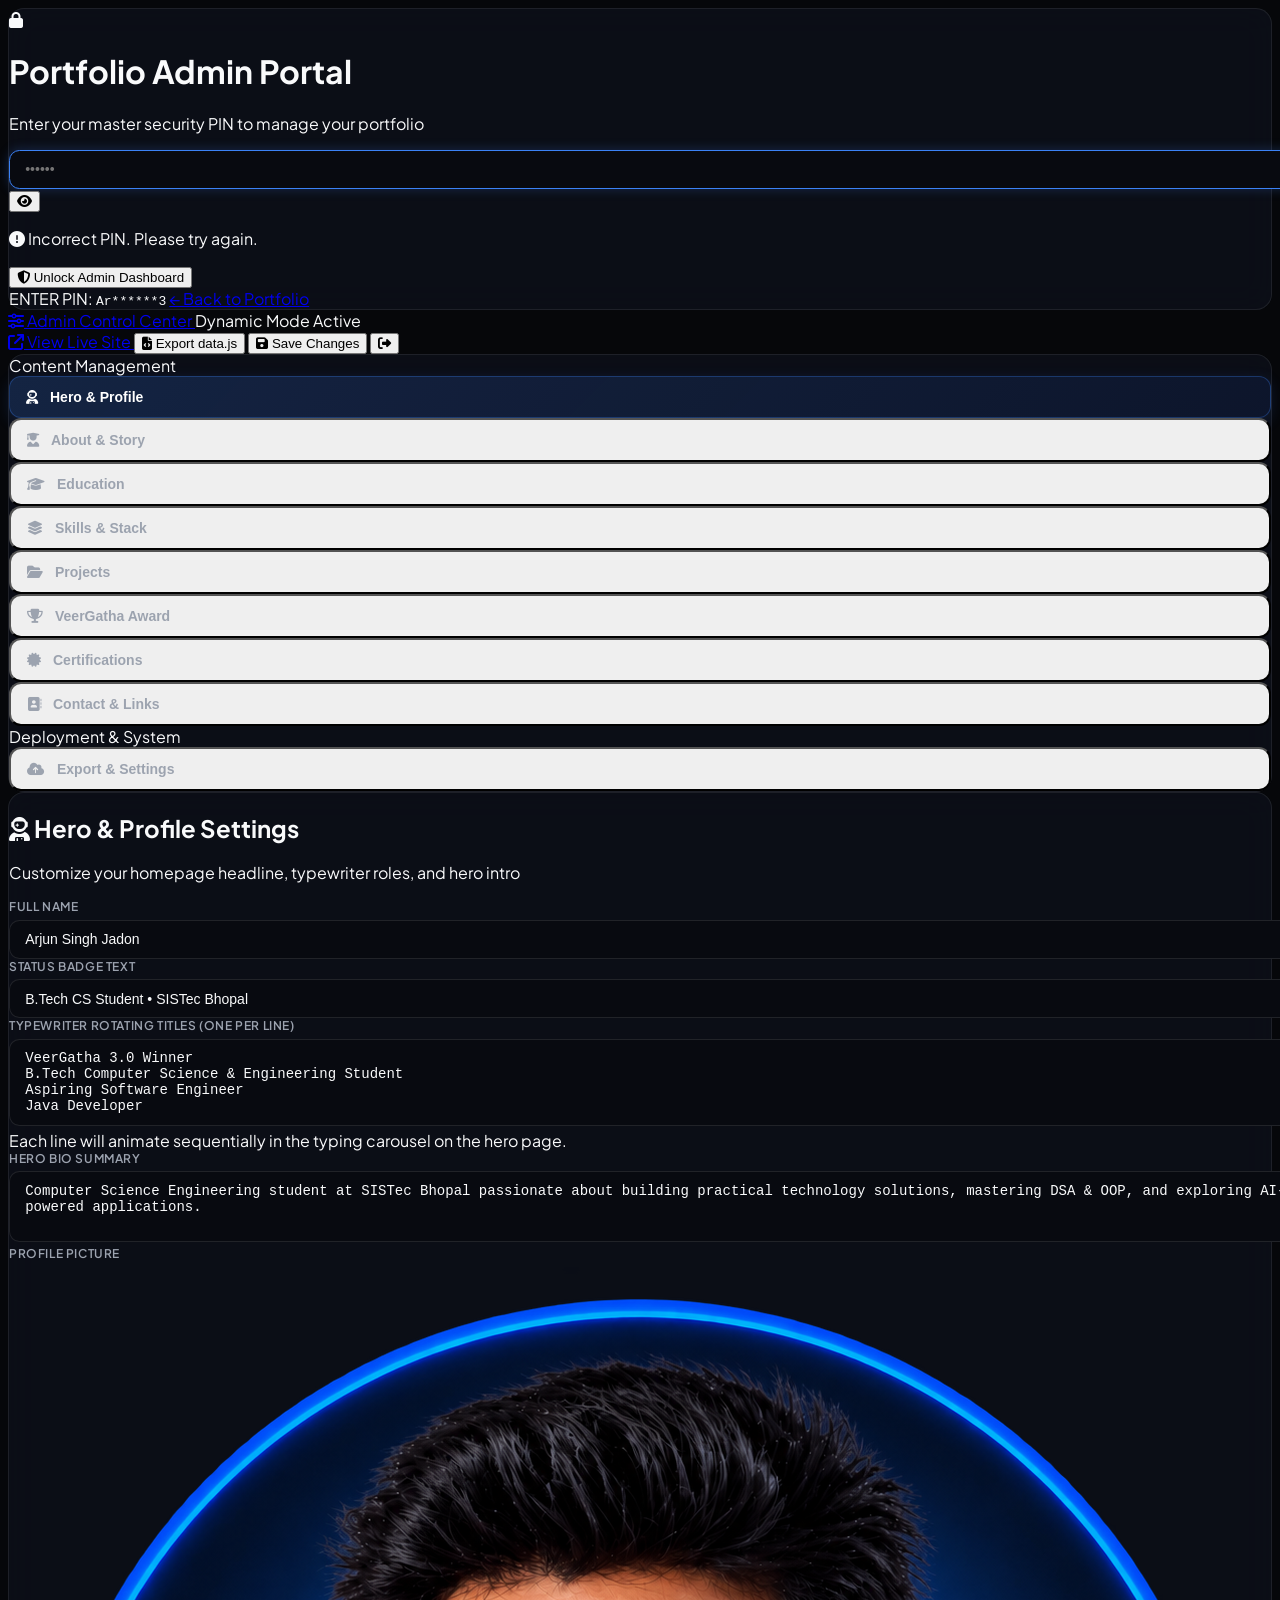
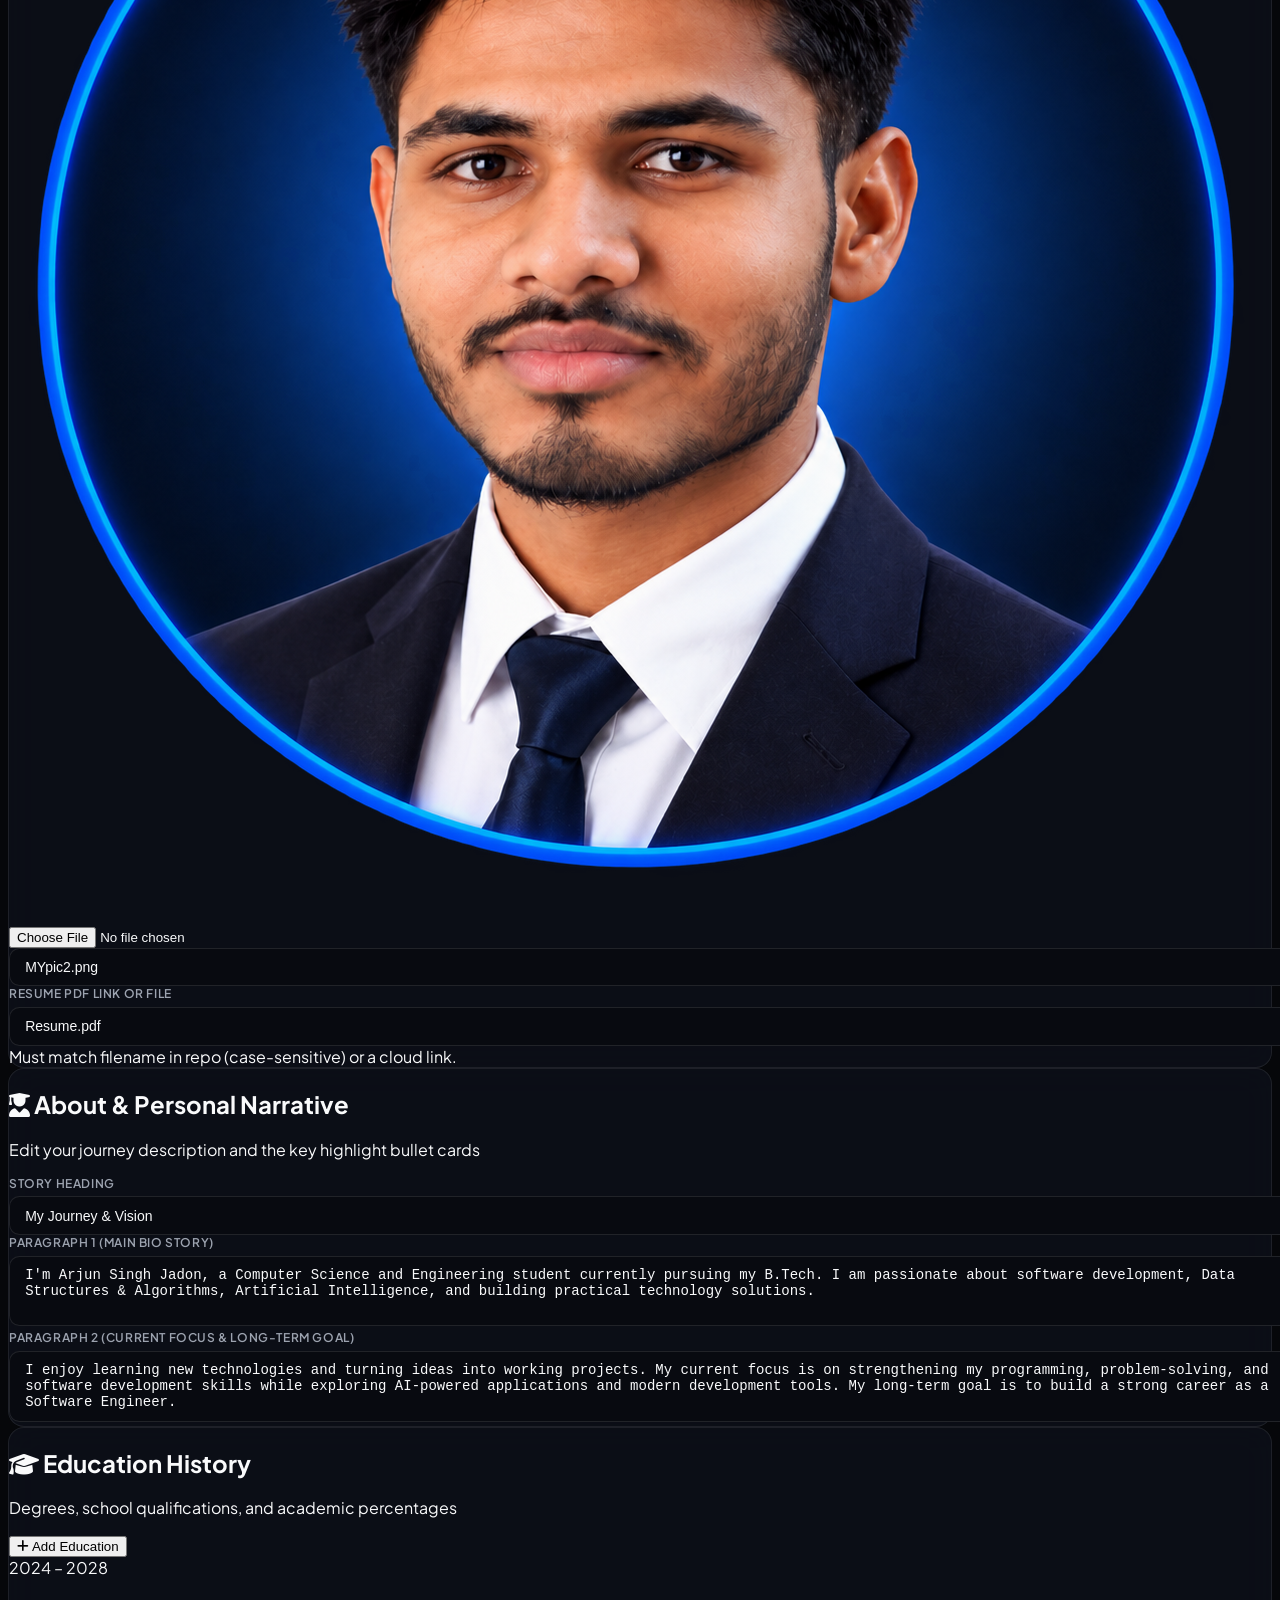
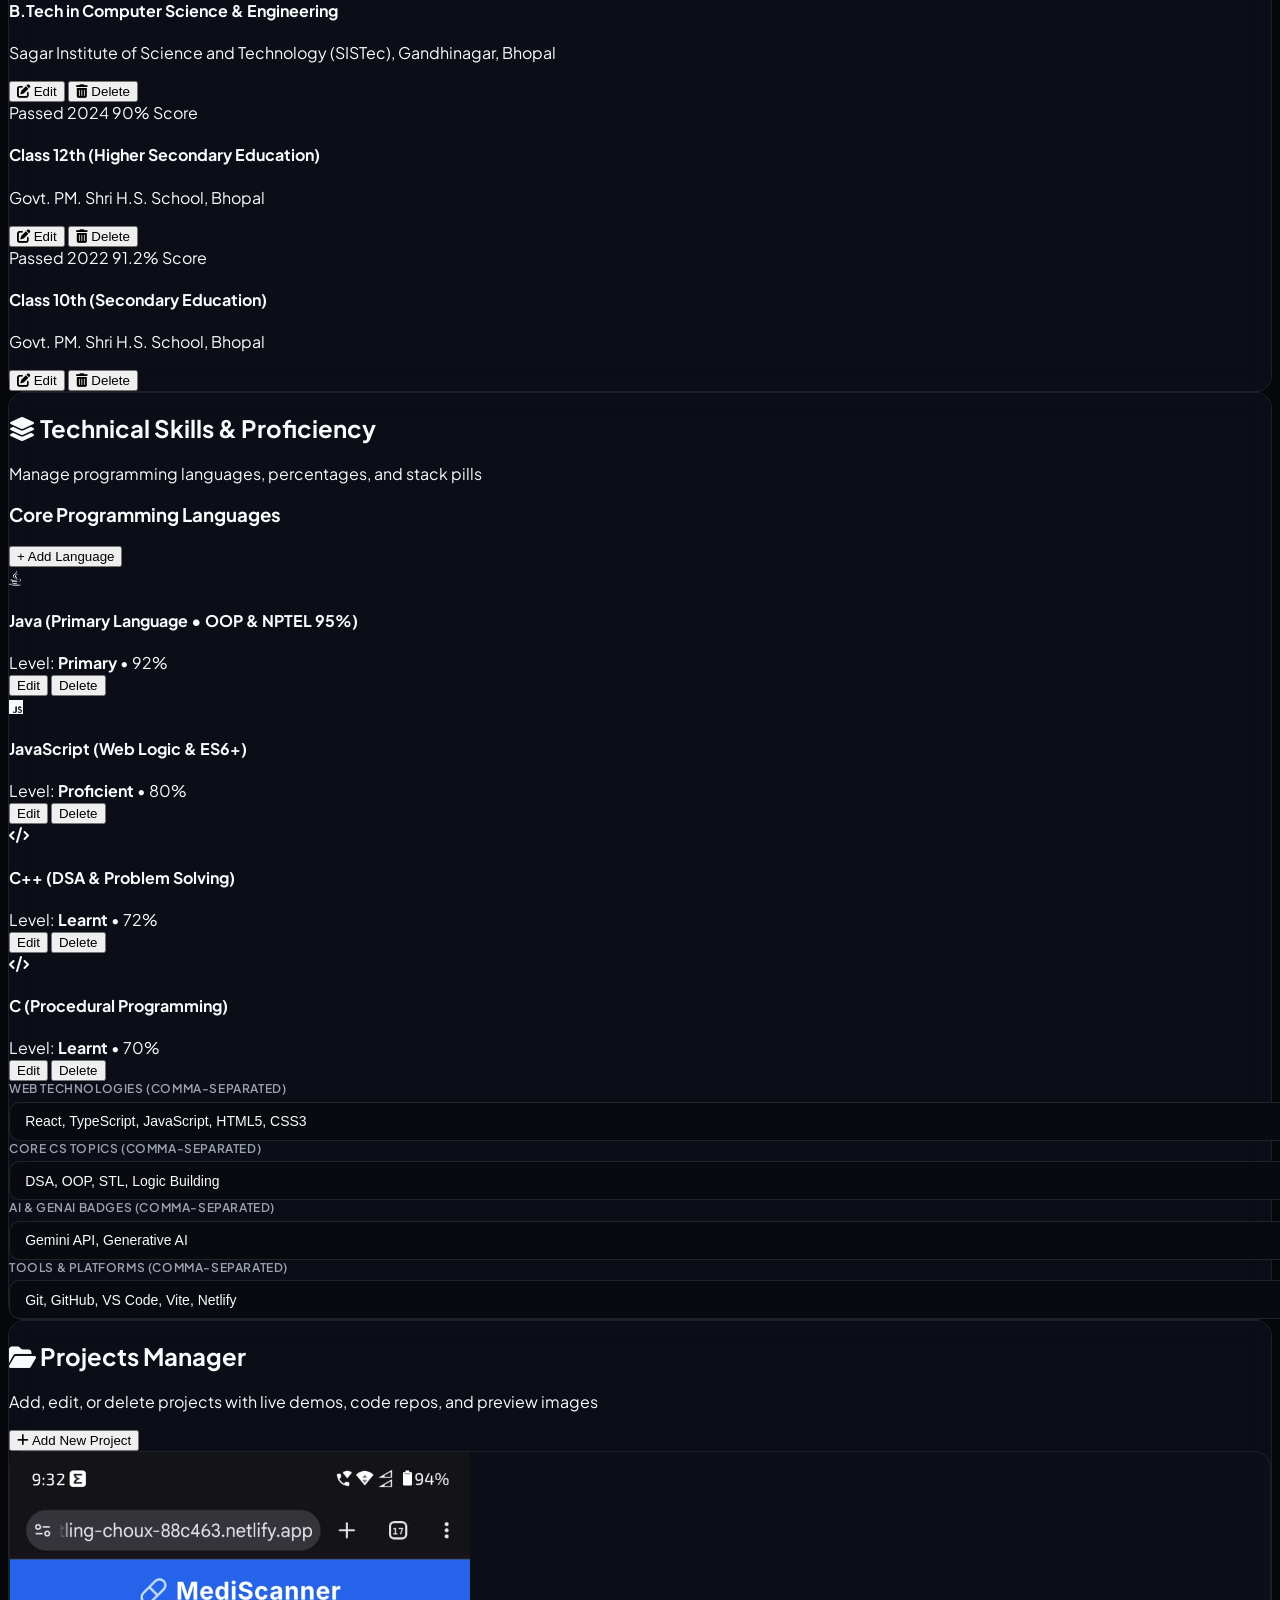
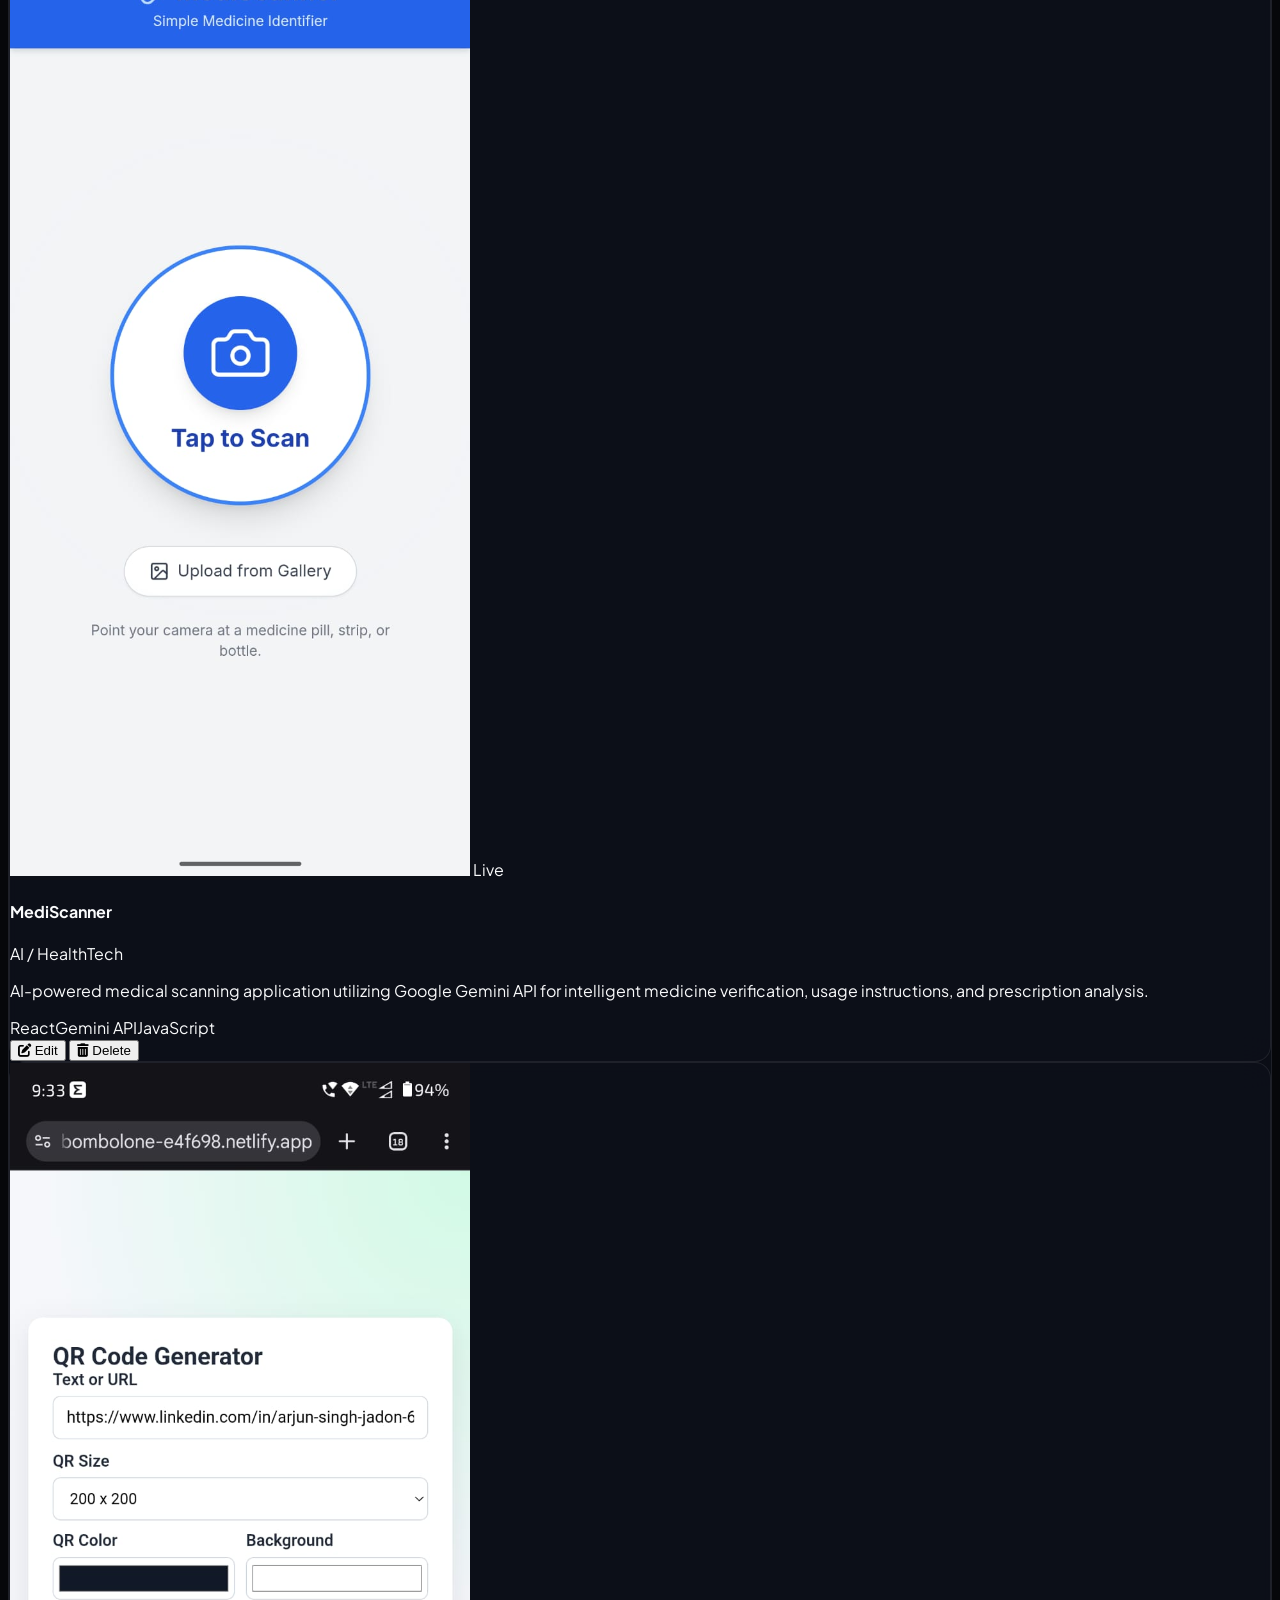
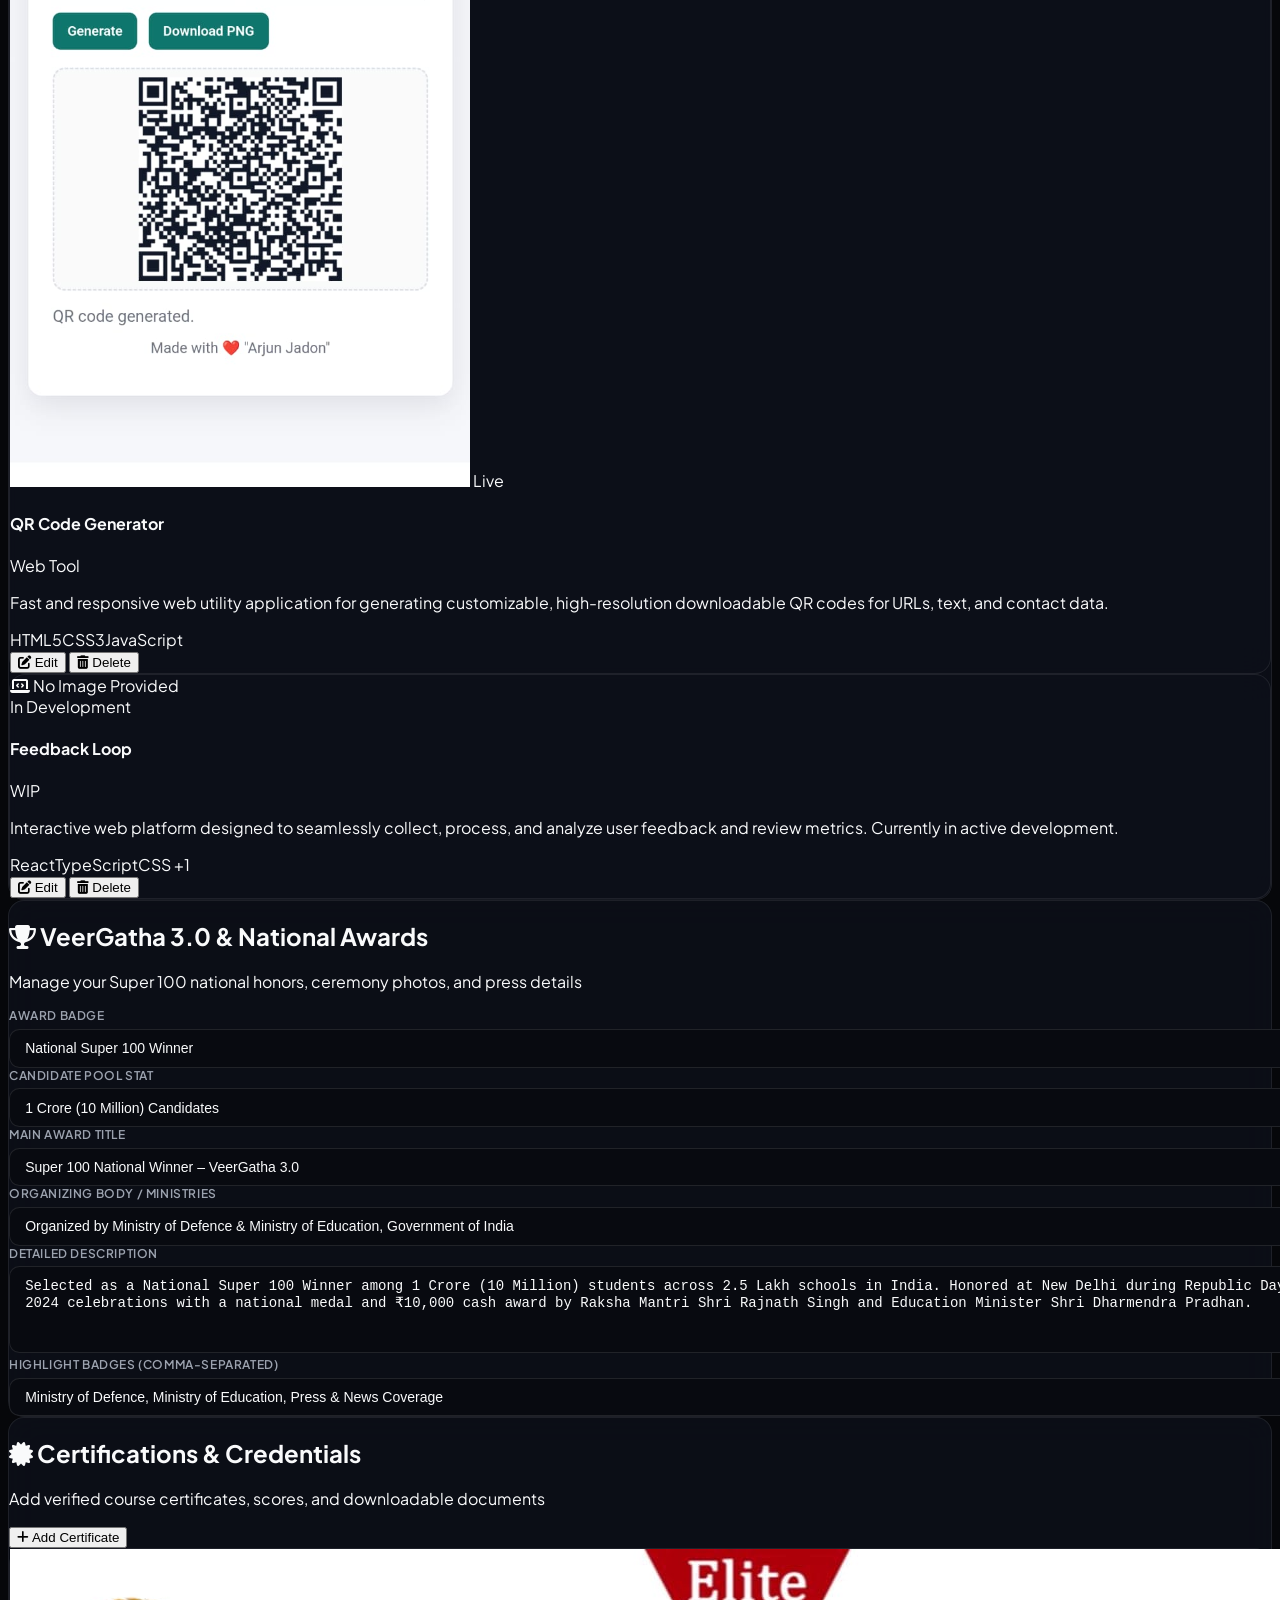
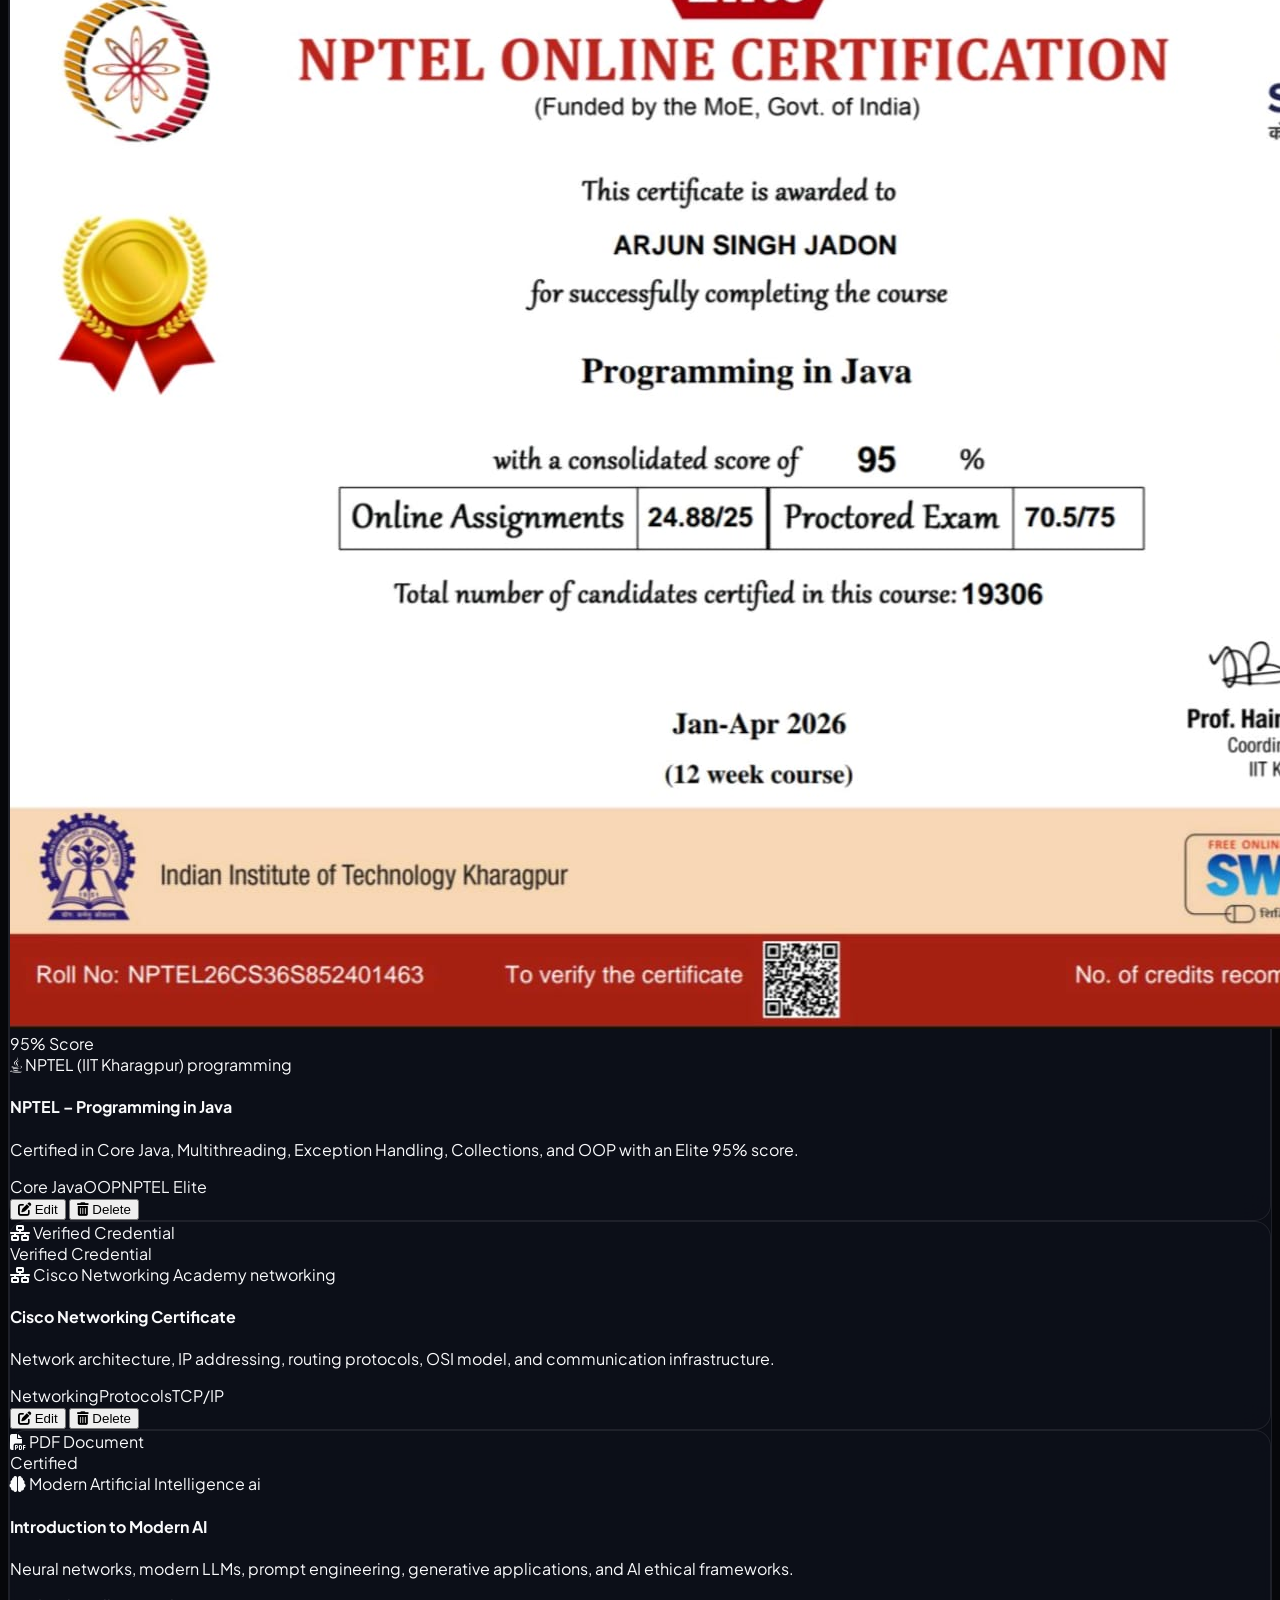
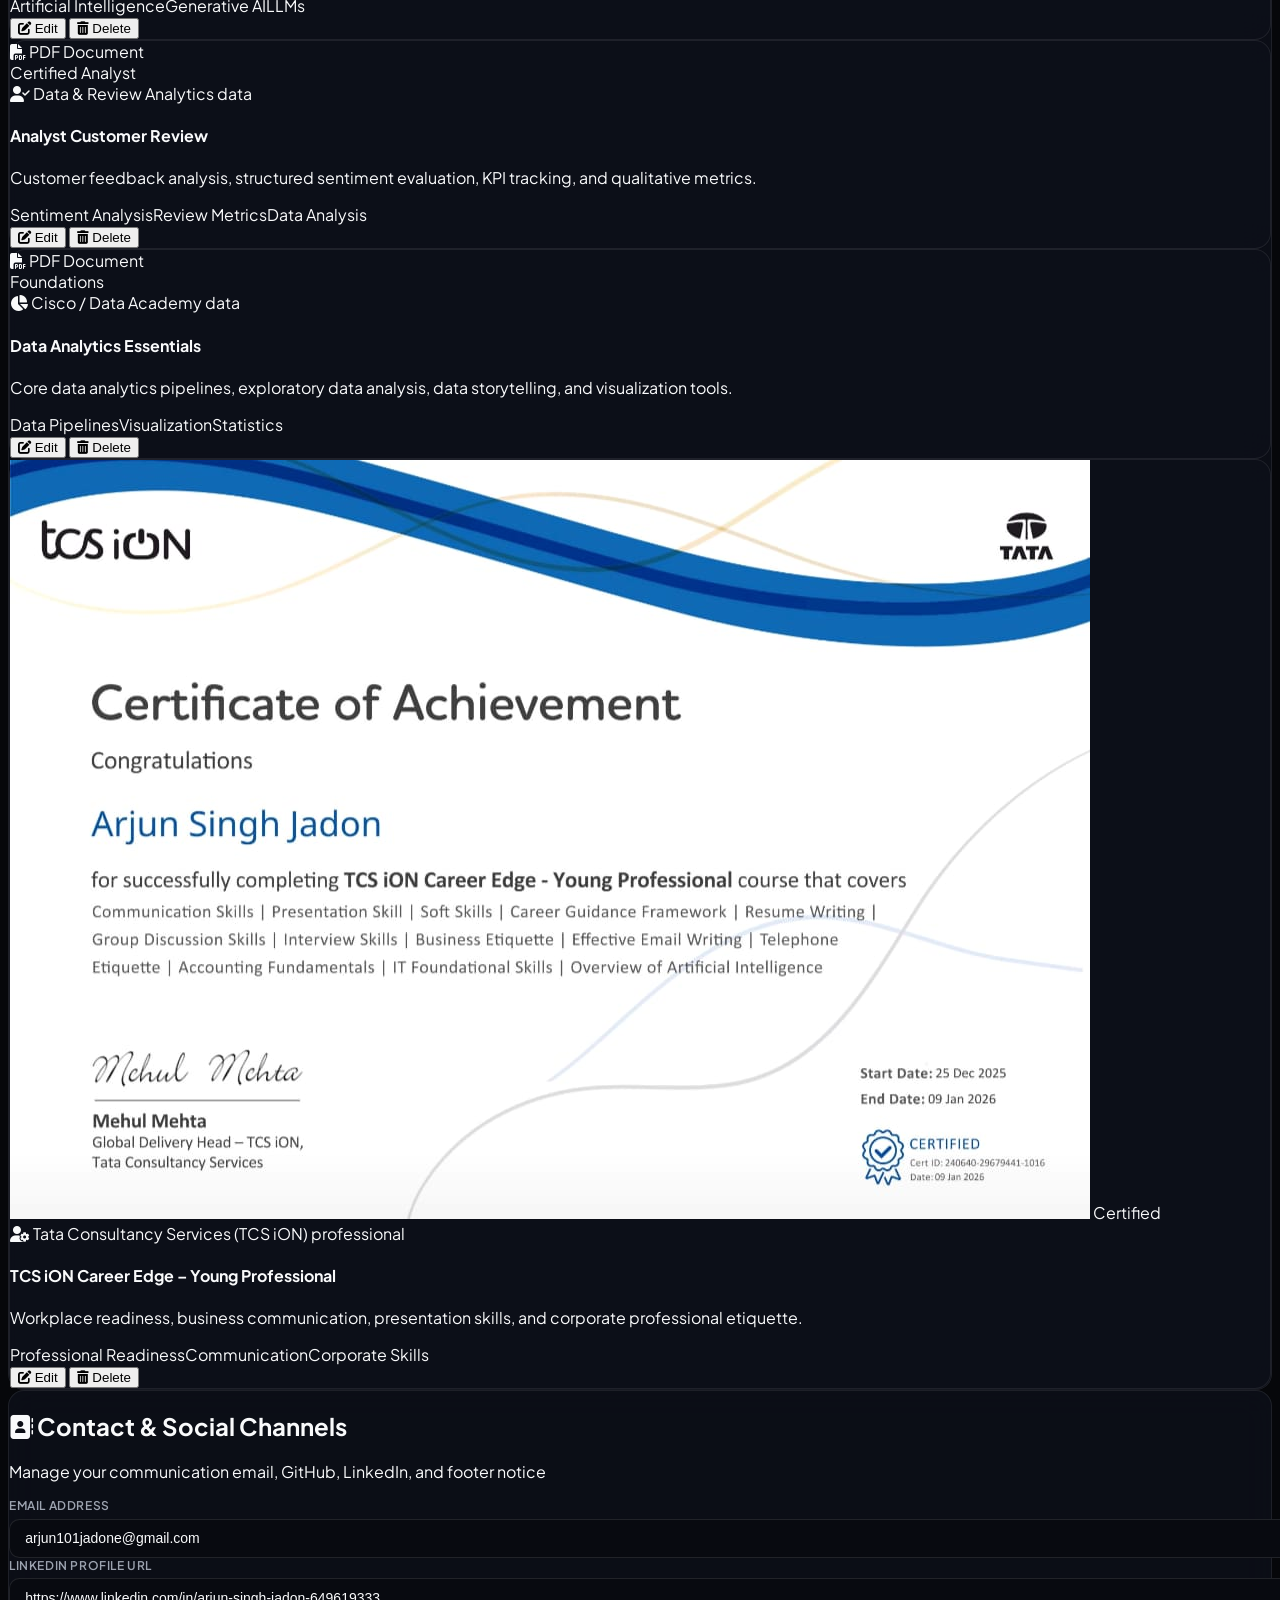
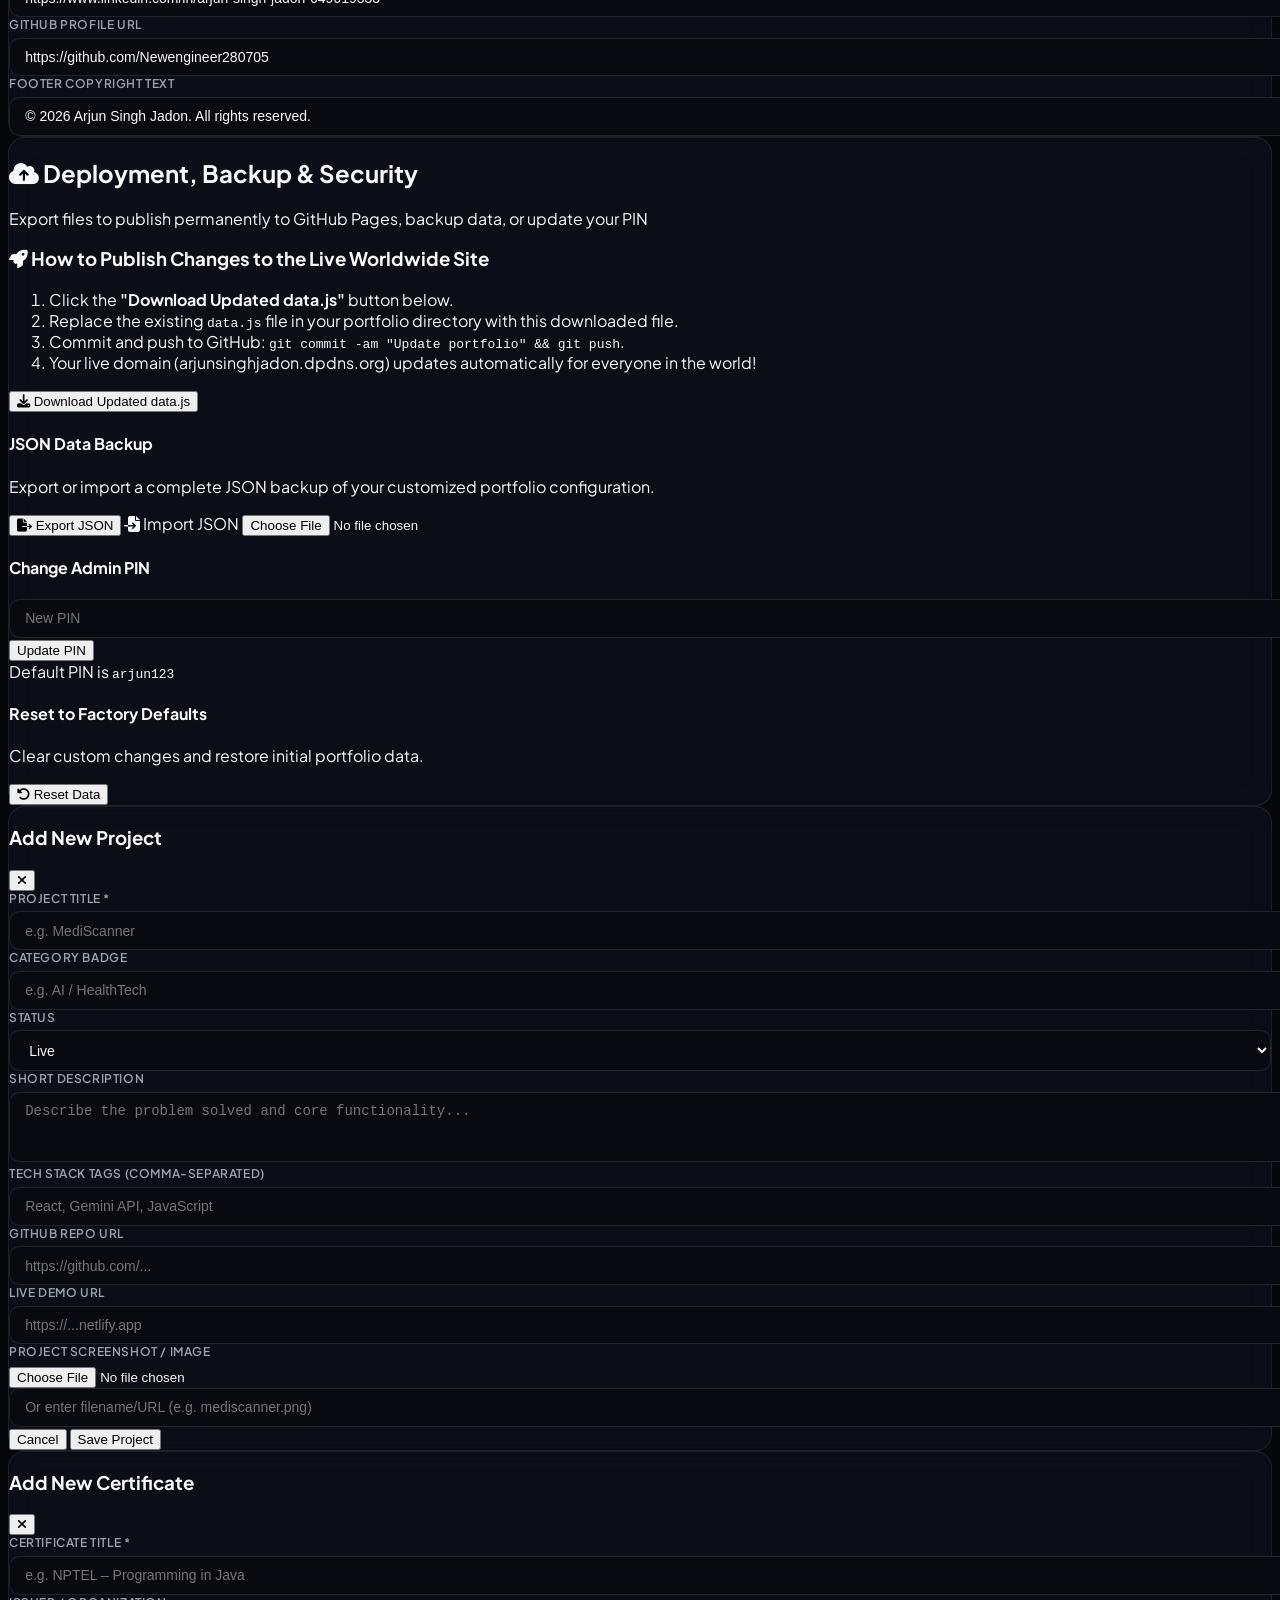
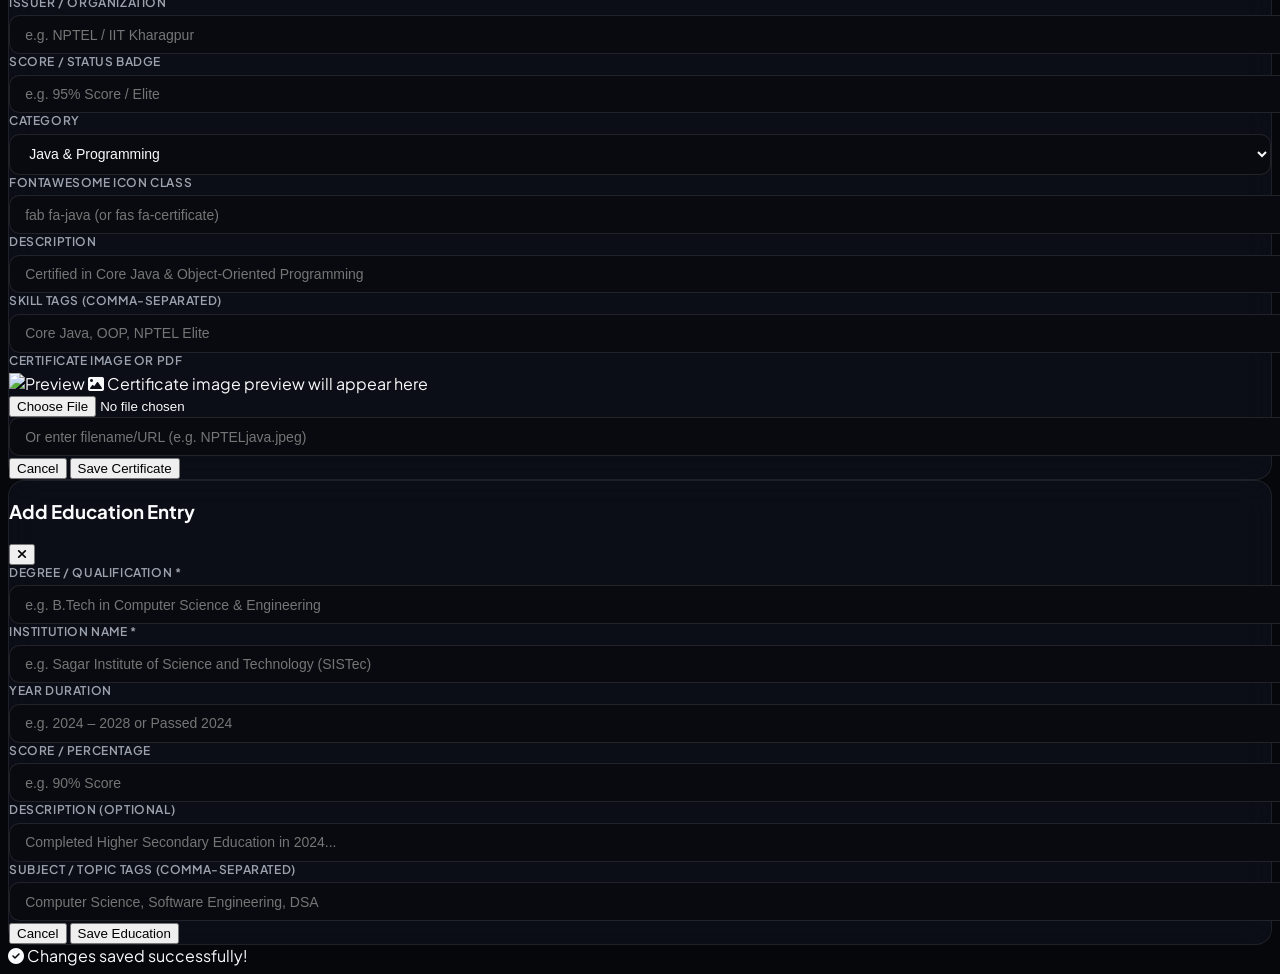
==== admin.html @ 384851a1 "Updated protfoliyo" ====
<!DOCTYPE html>
<html lang="en">
<head>
    <meta charset="UTF-8">
    <meta name="viewport" content="width=device-width, initial-scale=1.0">
    <title>Admin Dashboard | Dynamic Portfolio Control Center</title>

    <!-- Tailwind CSS CDN -->
    <script src="https://cdn.tailwindcss.com"></script>
    <script>
        tailwind.config = {
            theme: {
                extend: {
                    colors: {
                        dark: {
                            950: '#06070A',
                            900: '#0A0C13',
                            850: '#0E1019',
                            800: '#141724',
                            700: '#1E2336',
                        },
                        electric: {
                            500: '#3B82F6',
                            600: '#2563EB',
                            400: '#60A5FA',
                        }
                    },
                    fontFamily: {
                        sans: ['Plus Jakarta Sans', 'Inter', 'sans-serif'],
                    }
                }
            }
        }
    </script>

    <!-- Google Fonts & FontAwesome -->
    <link rel="preconnect" href="https://fonts.googleapis.com">
    <link rel="preconnect" href="https://fonts.gstatic.com" crossorigin>
    <link href="https://fonts.googleapis.com/css2?family=Plus+Jakarta+Sans:wght@400;500;600;700;800&family=JetBrains+Mono:wght@400;600&display=swap" rel="stylesheet">
    <link rel="stylesheet" href="https://cdnjs.cloudflare.com/ajax/libs/font-awesome/6.4.0/css/all.min.css">

    <style>
        body {
            background-color: #06070A;
            color: #F9FAFB;
            font-family: 'Plus Jakarta Sans', sans-serif;
            overflow-x: hidden;
        }
        .admin-card {
            background: rgba(14, 16, 25, 0.85);
            backdrop-filter: blur(16px);
            border: 1px solid rgba(255, 255, 255, 0.08);
            border-radius: 1rem;
            transition: all 0.25s ease;
        }
        .admin-card:hover {
            border-color: rgba(59, 130, 246, 0.3);
        }
        .input-base {
            width: 100%;
            background-color: #080A10;
            border: 1px solid rgba(255, 255, 255, 0.1);
            color: #F9FAFB;
            border-radius: 0.65rem;
            padding: 0.65rem 0.95rem;
            font-size: 0.875rem;
            transition: all 0.2s ease;
        }
        .input-base:focus {
            outline: none;
            border-color: #3B82F6;
            box-shadow: 0 0 12px rgba(59, 130, 246, 0.25);
        }
        .label-base {
            display: block;
            font-size: 0.75rem;
            font-weight: 600;
            color: #9CA3AF;
            text-transform: uppercase;
            letter-spacing: 0.05em;
            margin-bottom: 0.35rem;
        }
        .tab-btn {
            display: flex;
            align-items: center;
            gap: 0.75rem;
            width: 100%;
            padding: 0.75rem 1rem;
            border-radius: 0.75rem;
            font-size: 0.875rem;
            font-weight: 600;
            color: #9CA3AF;
            transition: all 0.2s ease;
            text-align: left;
        }
        .tab-btn:hover {
            color: #F9FAFB;
            background: rgba(255, 255, 255, 0.05);
        }
        .tab-btn.active {
            color: #FFFFFF;
            background: linear-gradient(135deg, rgba(59, 130, 246, 0.2) 0%, rgba(37, 99, 235, 0.1) 100%);
            border: 1px solid rgba(59, 130, 246, 0.3);
            box-shadow: 0 4px 15px rgba(59, 130, 246, 0.15);
        }
        /* Custom scrollbars */
        ::-webkit-scrollbar { width: 6px; height: 6px; }
        ::-webkit-scrollbar-track { background: #06070A; }
        ::-webkit-scrollbar-thumb { background: #1E2336; border-radius: 3px; }
        ::-webkit-scrollbar-thumb:hover { background: #3B82F6; }
    </style>
</head>
<body class="min-h-screen antialiased flex flex-col justify-between">

    <!-- Screen 1: Admin PIN Authentication Gate -->
    <div id="auth-screen" class="fixed inset-0 z-50 bg-[#06070A]/95 backdrop-blur-xl flex items-center justify-center p-4">
        <div class="admin-card max-w-md w-full p-8 border border-white/10 shadow-2xl space-y-6 text-center relative overflow-hidden">
            <div class="absolute -top-20 -left-20 w-40 h-40 bg-blue-600/20 rounded-full blur-3xl pointer-events-none"></div>
            
            <div class="w-16 h-16 rounded-2xl bg-blue-600/10 border border-blue-500/20 flex items-center justify-center text-blue-400 mx-auto text-2xl shadow-[0_0_20px_rgba(59,130,246,0.25)]">
                <i class="fas fa-lock"></i>
            </div>

            <div>
                <h1 class="text-2xl font-bold tracking-tight text-white">Portfolio Admin Portal</h1>
                <p class="text-xs text-gray-400 mt-1">Enter your master security PIN to manage your portfolio</p>
            </div>

            <form id="pin-login-form" class="space-y-4">
                <div class="relative">
                    <input type="password" id="admin-pin-input" class="input-base text-center tracking-widest text-lg font-mono py-3" placeholder="••••••" autofocus required>
                    <button type="button" id="toggle-pin-btn" class="absolute right-3 top-1/2 -translate-y-1/2 text-gray-500 hover:text-gray-300 text-sm">
                        <i class="fas fa-eye"></i>
                    </button>
                </div>
                <p id="pin-error" class="text-xs text-red-400 hidden font-medium flex items-center justify-center gap-1">
                    <i class="fas fa-circle-exclamation"></i> Incorrect PIN. Please try again.
                </p>
                <button type="submit" class="w-full py-3 px-4 rounded-xl bg-gradient-to-r from-blue-600 to-blue-500 hover:from-blue-500 hover:to-blue-600 text-white font-bold text-sm shadow-lg shadow-blue-500/25 transition-all flex items-center justify-center gap-2">
                    <i class="fas fa-shield-halved text-xs"></i> Unlock Admin Dashboard
                </button>
            </form>

            <div class="pt-3 border-t border-white/5 text-[11px] text-gray-500 flex items-center justify-between">
                <span>ENTER PIN: <code class="font-mono text-blue-400">Ar******3</code></span>
                <a href="index.html" class="hover:text-blue-400 transition-colors">← Back to Portfolio</a>
            </div>
        </div>
    </div>

    <!-- Screen 2: Main Admin Dashboard Workspace -->
    <div id="dashboard-screen" class="hidden flex-1 flex flex-col min-h-screen">
        
        <!-- Top Control Bar -->
        <header class="sticky top-0 z-40 bg-[#0A0C13]/90 backdrop-blur-xl border-b border-white/10 px-6 py-3.5 flex items-center justify-between">
            <div class="flex items-center gap-3">
                <a href="index.html" class="text-lg font-bold text-white hover:text-blue-400 transition-colors flex items-center gap-2">
                    <span class="w-8 h-8 rounded-lg bg-blue-600/15 border border-blue-500/30 flex items-center justify-center text-blue-400 text-sm">
                        <i class="fas fa-sliders"></i>
                    </span>
                    <span>Admin Control Center</span>
                </a>
                <span class="hidden sm:inline-flex items-center gap-1.5 px-2.5 py-1 rounded-full bg-emerald-500/10 border border-emerald-500/20 text-emerald-400 text-[11px] font-medium">
                    <span class="w-1.5 h-1.5 rounded-full bg-emerald-400 animate-pulse"></span> Dynamic Mode Active
                </span>
            </div>

            <!-- Header Quick Actions -->
            <div class="flex items-center gap-2.5">
                <a href="index.html" target="_blank" class="py-2 px-3.5 rounded-lg border border-white/10 hover:border-blue-500/40 bg-white/5 hover:bg-white/10 text-xs font-semibold text-gray-300 hover:text-white transition-all flex items-center gap-1.5">
                    <i class="fas fa-arrow-up-right-from-square text-[10px]"></i> <span class="hidden sm:inline">View Live Site</span>
                </a>

                <button id="btn-export-data-js" class="py-2 px-3.5 rounded-lg border border-amber-500/30 bg-amber-500/10 hover:bg-amber-500/20 text-amber-300 text-xs font-semibold transition-all flex items-center gap-1.5">
                    <i class="fas fa-file-code text-[11px]"></i> <span class="hidden md:inline">Export data.js</span>
                </button>

                <button id="btn-quick-save" class="py-2 px-4 rounded-lg bg-blue-600 hover:bg-blue-500 text-white text-xs font-bold shadow-md shadow-blue-500/20 transition-all flex items-center gap-1.5">
                    <i class="fas fa-floppy-disk text-xs"></i> <span>Save Changes</span>
                </button>

                <button id="btn-logout" title="Lock & Logout" class="w-9 h-9 rounded-lg border border-white/10 bg-white/5 hover:bg-red-500/20 hover:border-red-500/30 text-gray-400 hover:text-red-400 flex items-center justify-center transition-all">
                    <i class="fas fa-right-from-bracket text-xs"></i>
                </button>
            </div>
        </header>

        <!-- Main Body: Sidebar Tabs + Editor Panels -->
        <div class="flex-1 max-w-7xl w-full mx-auto p-4 sm:p-6 grid grid-cols-1 md:grid-cols-12 gap-6 items-start">
            
            <!-- Left Sidebar Navigation Menu (3 cols) -->
            <aside class="md:col-span-3 space-y-1.5 admin-card p-3 sticky top-20">
                <div class="px-3 py-2 text-[11px] font-bold text-gray-500 uppercase tracking-wider">
                    Content Management
                </div>
                <button class="tab-btn active" data-tab="tab-hero">
                    <i class="fas fa-user-astronaut text-blue-400 w-5"></i> <span>Hero & Profile</span>
                </button>
                <button class="tab-btn" data-tab="tab-about">
                    <i class="fas fa-user-graduate text-purple-400 w-5"></i> <span>About & Story</span>
                </button>
                <button class="tab-btn" data-tab="tab-education">
                    <i class="fas fa-graduation-cap text-sky-400 w-5"></i> <span>Education</span>
                </button>
                <button class="tab-btn" data-tab="tab-skills">
                    <i class="fas fa-layer-group text-amber-400 w-5"></i> <span>Skills & Stack</span>
                </button>
                <button class="tab-btn" data-tab="tab-projects">
                    <i class="fas fa-folder-open text-emerald-400 w-5"></i> <span>Projects</span>
                </button>
                <button class="tab-btn" data-tab="tab-achievements">
                    <i class="fas fa-trophy text-yellow-400 w-5"></i> <span>VeerGatha Award</span>
                </button>
                <button class="tab-btn" data-tab="tab-certifications">
                    <i class="fas fa-certificate text-rose-400 w-5"></i> <span>Certifications</span>
                </button>
                <button class="tab-btn" data-tab="tab-contact">
                    <i class="fas fa-address-book text-indigo-400 w-5"></i> <span>Contact & Links</span>
                </button>
                <div class="pt-3 border-t border-white/5 px-3 py-1 text-[11px] font-bold text-gray-500 uppercase tracking-wider">
                    Deployment & System
                </div>
                <button class="tab-btn" data-tab="tab-sync">
                    <i class="fas fa-cloud-arrow-up text-teal-400 w-5"></i> <span>Export & Settings</span>
                </button>
            </aside>

            <!-- Right Content Panels (9 cols) -->
            <main class="md:col-span-9 space-y-6">

                <!-- TAB 1: Hero & Profile -->
                <div id="tab-hero" class="tab-pane space-y-6">
                    <div class="admin-card p-6 space-y-5">
                        <div class="flex items-center justify-between border-b border-white/10 pb-4">
                            <div>
                                <h2 class="text-xl font-bold text-white flex items-center gap-2">
                                    <i class="fas fa-user-astronaut text-blue-400"></i> Hero & Profile Settings
                                </h2>
                                <p class="text-xs text-gray-400 mt-0.5">Customize your homepage headline, typewriter roles, and hero intro</p>
                            </div>
                        </div>

                        <div class="grid sm:grid-cols-2 gap-4">
                            <div>
                                <label class="label-base">Full Name</label>
                                <input type="text" id="hero-name-input" class="input-base" placeholder="Arjun Singh Jadon">
                            </div>
                            <div>
                                <label class="label-base">Status Badge Text</label>
                                <input type="text" id="hero-badge-input" class="input-base" placeholder="B.Tech CS Student • SISTec Bhopal">
                            </div>
                        </div>

                        <div>
                            <label class="label-base">Typewriter Rotating Titles (One per line)</label>
                            <textarea id="hero-typewriter-input" rows="4" class="input-base font-mono text-xs" placeholder="VeerGatha 3.0 Winner&#10;B.Tech CS Student&#10;Aspiring Software Engineer&#10;Java Developer"></textarea>
                            <span class="text-[11px] text-gray-500">Each line will animate sequentially in the typing carousel on the hero page.</span>
                        </div>

                        <div>
                            <label class="label-base">Hero Bio Summary</label>
                            <textarea id="hero-bio-input" rows="3" class="input-base" placeholder="Short impactful elevator pitch..."></textarea>
                        </div>

                        <!-- Profile Image & Resume Upload -->
                        <div class="grid sm:grid-cols-2 gap-4 pt-2 border-t border-white/5">
                            <div>
                                <label class="label-base">Profile Picture</label>
                                <div class="flex items-center gap-3">
                                    <img id="avatar-preview" src="MYpic2.png" alt="Preview" class="w-14 h-14 rounded-full object-cover border border-white/20 bg-dark-900">
                                    <div class="flex-1 space-y-1">
                                        <input type="file" id="avatar-file-input" accept="image/*" class="text-xs text-gray-400 file:mr-2 file:py-1.5 file:px-3 file:rounded-md file:border-0 file:text-xs file:font-semibold file:bg-blue-600/20 file:text-blue-400 hover:file:bg-blue-600/30 cursor-pointer">
                                        <input type="text" id="avatar-url-input" class="input-base text-xs" placeholder="Or enter filename/URL (e.g. MYpic2.png)">
                                    </div>
                                </div>
                            </div>

                            <div>
                                <label class="label-base">Resume PDF Link or File</label>
                                <div class="space-y-1">
                                    <input type="text" id="hero-resume-input" class="input-base" placeholder="Resume.pdf or external URL">
                                    <span class="text-[11px] text-gray-500">Must match filename in repo (case-sensitive) or a cloud link.</span>
                                </div>
                            </div>
                        </div>
                    </div>
                </div>

                <!-- TAB 2: About & Story -->
                <div id="tab-about" class="tab-pane hidden space-y-6">
                    <div class="admin-card p-6 space-y-5">
                        <div class="flex items-center justify-between border-b border-white/10 pb-4">
                            <div>
                                <h2 class="text-xl font-bold text-white flex items-center gap-2">
                                    <i class="fas fa-user-graduate text-purple-400"></i> About & Personal Narrative
                                </h2>
                                <p class="text-xs text-gray-400 mt-0.5">Edit your journey description and the key highlight bullet cards</p>
                            </div>
                        </div>

                        <div>
                            <label class="label-base">Story Heading</label>
                            <input type="text" id="about-heading-input" class="input-base" placeholder="My Journey & Vision">
                        </div>

                        <div>
                            <label class="label-base">Paragraph 1 (Main Bio Story)</label>
                            <textarea id="about-p1-input" rows="3" class="input-base"></textarea>
                        </div>

                        <div>
                            <label class="label-base">Paragraph 2 (Current Focus & Long-term Goal)</label>
                            <textarea id="about-p2-input" rows="3" class="input-base"></textarea>
                        </div>
                    </div>
                </div>

                <!-- TAB 3: Education -->
                <div id="tab-education" class="tab-pane hidden space-y-6">
                    <div class="admin-card p-6 space-y-5">
                        <div class="flex items-center justify-between border-b border-white/10 pb-4">
                            <div>
                                <h2 class="text-xl font-bold text-white flex items-center gap-2">
                                    <i class="fas fa-graduation-cap text-sky-400"></i> Education History
                                </h2>
                                <p class="text-xs text-gray-400 mt-0.5">Degrees, school qualifications, and academic percentages</p>
                            </div>
                            <button id="btn-add-education" class="py-2 px-3.5 rounded-lg bg-blue-600 hover:bg-blue-500 text-white text-xs font-bold flex items-center gap-1.5 transition-all">
                                <i class="fas fa-plus"></i> Add Education
                            </button>
                        </div>

                        <!-- Dynamic Education Items List -->
                        <div id="admin-education-list" class="space-y-4"></div>
                    </div>
                </div>

                <!-- TAB 4: Skills & Stack -->
                <div id="tab-skills" class="tab-pane hidden space-y-6">
                    <div class="admin-card p-6 space-y-5">
                        <div class="flex items-center justify-between border-b border-white/10 pb-4">
                            <div>
                                <h2 class="text-xl font-bold text-white flex items-center gap-2">
                                    <i class="fas fa-layer-group text-amber-400"></i> Technical Skills & Proficiency
                                </h2>
                                <p class="text-xs text-gray-400 mt-0.5">Manage programming languages, percentages, and stack pills</p>
                            </div>
                        </div>

                        <!-- Core Programming Languages -->
                        <div>
                            <div class="flex items-center justify-between mb-3">
                                <h3 class="text-sm font-bold text-white uppercase tracking-wider">Core Programming Languages</h3>
                                <button id="btn-add-language" class="py-1 px-2.5 rounded bg-blue-600/20 text-blue-400 hover:bg-blue-600/30 text-xs font-semibold">
                                    + Add Language
                                </button>
                            </div>
                            <div id="admin-languages-list" class="space-y-3"></div>
                        </div>

                        <!-- Badges Lists (Comma-separated) -->
                        <div class="grid sm:grid-cols-2 gap-4 pt-4 border-t border-white/5">
                            <div>
                                <label class="label-base">Web Technologies (Comma-separated)</label>
                                <input type="text" id="skills-web-input" class="input-base" placeholder="React, TypeScript, JavaScript, HTML5, CSS3">
                            </div>
                            <div>
                                <label class="label-base">Core CS Topics (Comma-separated)</label>
                                <input type="text" id="skills-core-input" class="input-base" placeholder="DSA, OOP, STL, Logic Building">
                            </div>
                            <div>
                                <label class="label-base">AI & GenAI Badges (Comma-separated)</label>
                                <input type="text" id="skills-ai-input" class="input-base" placeholder="Gemini API, Generative AI">
                            </div>
                            <div>
                                <label class="label-base">Tools & Platforms (Comma-separated)</label>
                                <input type="text" id="skills-tools-input" class="input-base" placeholder="Git, GitHub, VS Code, Vite, Netlify">
                            </div>
                        </div>
                    </div>
                </div>

                <!-- TAB 5: Projects Manager -->
                <div id="tab-projects" class="tab-pane hidden space-y-6">
                    <div class="admin-card p-6 space-y-5">
                        <div class="flex items-center justify-between border-b border-white/10 pb-4">
                            <div>
                                <h2 class="text-xl font-bold text-white flex items-center gap-2">
                                    <i class="fas fa-folder-open text-emerald-400"></i> Projects Manager
                                </h2>
                                <p class="text-xs text-gray-400 mt-0.5">Add, edit, or delete projects with live demos, code repos, and preview images</p>
                            </div>
                            <button id="btn-add-project" class="py-2 px-3.5 rounded-lg bg-emerald-600 hover:bg-emerald-500 text-white text-xs font-bold flex items-center gap-1.5 transition-all">
                                <i class="fas fa-plus"></i> Add New Project
                            </button>
                        </div>

                        <!-- Projects Grid List -->
                        <div id="admin-projects-list" class="grid sm:grid-cols-2 gap-4"></div>
                    </div>
                </div>

                <!-- TAB 6: Achievements & VeerGatha -->
                <div id="tab-achievements" class="tab-pane hidden space-y-6">
                    <div class="admin-card p-6 space-y-5">
                        <div class="flex items-center justify-between border-b border-white/10 pb-4">
                            <div>
                                <h2 class="text-xl font-bold text-white flex items-center gap-2">
                                    <i class="fas fa-trophy text-yellow-400"></i> VeerGatha 3.0 & National Awards
                                </h2>
                                <p class="text-xs text-gray-400 mt-0.5">Manage your Super 100 national honors, ceremony photos, and press details</p>
                            </div>
                        </div>

                        <div class="grid sm:grid-cols-2 gap-4">
                            <div>
                                <label class="label-base">Award Badge</label>
                                <input type="text" id="ach-badge-input" class="input-base" placeholder="National Super 100 Winner">
                            </div>
                            <div>
                                <label class="label-base">Candidate Pool Stat</label>
                                <input type="text" id="ach-stat-input" class="input-base" placeholder="1 Crore (10 Million) Candidates">
                            </div>
                        </div>

                        <div>
                            <label class="label-base">Main Award Title</label>
                            <input type="text" id="ach-title-input" class="input-base" placeholder="Super 100 National Winner – VeerGatha 3.0">
                        </div>

                        <div>
                            <label class="label-base">Organizing Body / Ministries</label>
                            <input type="text" id="ach-organizer-input" class="input-base" placeholder="Organized by Ministry of Defence & Ministry of Education, Government of India">
                        </div>

                        <div>
                            <label class="label-base">Detailed Description</label>
                            <textarea id="ach-desc-input" rows="4" class="input-base"></textarea>
                        </div>

                        <div>
                            <label class="label-base">Highlight Badges (Comma-separated)</label>
                            <input type="text" id="ach-tags-input" class="input-base" placeholder="Ministry of Defence, Ministry of Education, Press & News Coverage">
                        </div>
                    </div>
                </div>

                <!-- TAB 7: Certifications Manager -->
                <div id="tab-certifications" class="tab-pane hidden space-y-6">
                    <div class="admin-card p-6 space-y-5">
                        <div class="flex items-center justify-between border-b border-white/10 pb-4">
                            <div>
                                <h2 class="text-xl font-bold text-white flex items-center gap-2">
                                    <i class="fas fa-certificate text-rose-400"></i> Certifications & Credentials
                                </h2>
                                <p class="text-xs text-gray-400 mt-0.5">Add verified course certificates, scores, and downloadable documents</p>
                            </div>
                            <button id="btn-add-certificate" class="py-2 px-3.5 rounded-lg bg-blue-600 hover:bg-blue-500 text-white text-xs font-bold flex items-center gap-1.5 transition-all">
                                <i class="fas fa-plus"></i> Add Certificate
                            </button>
                        </div>

                        <!-- Certifications Grid List -->
                        <div id="admin-certifications-list" class="grid sm:grid-cols-2 gap-4"></div>
                    </div>
                </div>

                <!-- TAB 8: Contact & Socials -->
                <div id="tab-contact" class="tab-pane hidden space-y-6">
                    <div class="admin-card p-6 space-y-5">
                        <div class="flex items-center justify-between border-b border-white/10 pb-4">
                            <div>
                                <h2 class="text-xl font-bold text-white flex items-center gap-2">
                                    <i class="fas fa-address-book text-indigo-400"></i> Contact & Social Channels
                                </h2>
                                <p class="text-xs text-gray-400 mt-0.5">Manage your communication email, GitHub, LinkedIn, and footer notice</p>
                            </div>
                        </div>

                        <div class="grid sm:grid-cols-2 gap-4">
                            <div>
                                <label class="label-base">Email Address</label>
                                <input type="email" id="contact-email-input" class="input-base" placeholder="arjun101jadone@gmail.com">
                            </div>
                            <div>
                                <label class="label-base">LinkedIn Profile URL</label>
                                <input type="url" id="contact-linkedin-input" class="input-base" placeholder="https://www.linkedin.com/in/arjun-singh-jadon-649619333">
                            </div>
                            <div>
                                <label class="label-base">GitHub Profile URL</label>
                                <input type="url" id="contact-github-input" class="input-base" placeholder="https://github.com/Newengineer280705">
                            </div>
                            <div>
                                <label class="label-base">Footer Copyright Text</label>
                                <input type="text" id="contact-footer-input" class="input-base" placeholder="© 2026 Arjun Singh Jadon. All rights reserved.">
                            </div>
                        </div>
                    </div>
                </div>

                <!-- TAB 9: Export, Backup & Deploy Settings -->
                <div id="tab-sync" class="tab-pane hidden space-y-6">
                    <div class="admin-card p-6 space-y-6">
                        <div class="border-b border-white/10 pb-4">
                            <h2 class="text-xl font-bold text-white flex items-center gap-2">
                                <i class="fas fa-cloud-arrow-up text-teal-400"></i> Deployment, Backup & Security
                            </h2>
                            <p class="text-xs text-gray-400 mt-0.5">Export files to publish permanently to GitHub Pages, backup data, or update your PIN</p>
                        </div>

                        <!-- 1-Click Publish Guide -->
                        <div class="p-5 rounded-xl bg-blue-600/10 border border-blue-500/25 space-y-3">
                            <h3 class="text-sm font-bold text-blue-400 flex items-center gap-2">
                                <i class="fas fa-rocket"></i> How to Publish Changes to the Live Worldwide Site
                            </h3>
                            <ol class="text-xs text-gray-300 space-y-1.5 list-decimal list-inside leading-relaxed">
                                <li>Click the <strong class="text-white">"Download Updated data.js"</strong> button below.</li>
                                <li>Replace the existing <code class="text-blue-300 font-mono">data.js</code> file in your portfolio directory with this downloaded file.</li>
                                <li>Commit and push to GitHub: <code class="text-blue-300 font-mono">git commit -am "Update portfolio" && git push</code>.</li>
                                <li>Your live domain (<span class="text-white">arjunsinghjadon.dpdns.org</span>) updates automatically for everyone in the world!</li>
                            </ol>
                            <div class="pt-2">
                                <button id="btn-download-data-js-2" class="py-2.5 px-5 rounded-lg bg-blue-600 hover:bg-blue-500 text-white text-xs font-bold shadow-md shadow-blue-500/20 transition-all flex items-center gap-2">
                                    <i class="fas fa-download"></i> Download Updated data.js
                                </button>
                            </div>
                        </div>

                        <!-- Backup / Restore -->
                        <div class="grid sm:grid-cols-2 gap-4">
                            <div class="p-4 rounded-xl border border-white/10 bg-dark-900 space-y-3">
                                <h4 class="text-xs font-bold text-white uppercase tracking-wider">JSON Data Backup</h4>
                                <p class="text-xs text-gray-400">Export or import a complete JSON backup of your customized portfolio configuration.</p>
                                <div class="flex gap-2">
                                    <button id="btn-export-json" class="py-2 px-3.5 rounded-lg border border-white/10 hover:border-white/20 bg-white/5 text-xs font-semibold text-white">
                                        <i class="fas fa-file-export mr-1"></i> Export JSON
                                    </button>
                                    <label class="py-2 px-3.5 rounded-lg border border-white/10 hover:border-white/20 bg-white/5 text-xs font-semibold text-white cursor-pointer">
                                        <i class="fas fa-file-import mr-1"></i> Import JSON
                                        <input type="file" id="json-import-input" accept=".json" class="hidden">
                                    </label>
                                </div>
                            </div>

                            <!-- Security: Change PIN -->
                            <div class="p-4 rounded-xl border border-white/10 bg-dark-900 space-y-3">
                                <h4 class="text-xs font-bold text-white uppercase tracking-wider">Change Admin PIN</h4>
                                <div class="flex gap-2">
                                    <input type="password" id="new-pin-input" class="input-base text-xs" placeholder="New PIN">
                                    <button id="btn-change-pin" class="py-2 px-4 rounded-lg bg-white/10 hover:bg-white/20 text-xs font-bold text-white shrink-0">
                                        Update PIN
                                    </button>
                                </div>
                                <span class="text-[11px] text-gray-500">Default PIN is <code class="font-mono text-blue-400">arjun123</code></span>
                            </div>
                        </div>

                        <!-- Factory Reset -->
                        <div class="pt-4 border-t border-white/5 flex items-center justify-between">
                            <div>
                                <h4 class="text-xs font-bold text-red-400">Reset to Factory Defaults</h4>
                                <p class="text-xs text-gray-500">Clear custom changes and restore initial portfolio data.</p>
                            </div>
                            <button id="btn-reset-defaults" class="py-2 px-4 rounded-lg border border-red-500/30 bg-red-500/10 hover:bg-red-500/20 text-red-400 text-xs font-bold transition-all">
                                <i class="fas fa-rotate-left mr-1"></i> Reset Data
                            </button>
                        </div>
                    </div>
                </div>

            </main>
        </div>
    </div>

    <!-- Modal: Add / Edit Project -->
    <div id="modal-project" class="fixed inset-0 z-50 bg-black/80 backdrop-blur-md hidden items-center justify-center p-4">
        <div class="admin-card max-w-lg w-full p-6 space-y-4 border border-white/10 shadow-2xl overflow-y-auto max-h-[90vh]">
            <div class="flex items-center justify-between border-b border-white/10 pb-3">
                <h3 id="modal-project-title" class="text-lg font-bold text-white">Add New Project</h3>
                <button type="button" class="modal-close-btn text-gray-400 hover:text-white p-1">
                    <i class="fas fa-xmark text-lg"></i>
                </button>
            </div>

            <form id="project-form" class="space-y-4">
                <input type="hidden" id="proj-edit-id">

                <div>
                    <label class="label-base">Project Title *</label>
                    <input type="text" id="proj-title-input" class="input-base" placeholder="e.g. MediScanner" required>
                </div>

                <div class="grid grid-cols-2 gap-3">
                    <div>
                        <label class="label-base">Category Badge</label>
                        <input type="text" id="proj-category-input" class="input-base" placeholder="e.g. AI / HealthTech">
                    </div>
                    <div>
                        <label class="label-base">Status</label>
                        <select id="proj-status-input" class="input-base">
                            <option value="Live">Live</option>
                            <option value="In Development">In Development (WIP)</option>
                            <option value="Completed">Completed</option>
                        </select>
                    </div>
                </div>

                <div>
                    <label class="label-base">Short Description</label>
                    <textarea id="proj-desc-input" rows="3" class="input-base" placeholder="Describe the problem solved and core functionality..."></textarea>
                </div>

                <div>
                    <label class="label-base">Tech Stack Tags (Comma-separated)</label>
                    <input type="text" id="proj-tags-input" class="input-base" placeholder="React, Gemini API, JavaScript">
                </div>

                <div class="grid grid-cols-2 gap-3">
                    <div>
                        <label class="label-base">GitHub Repo URL</label>
                        <input type="url" id="proj-github-input" class="input-base" placeholder="https://github.com/...">
                    </div>
                    <div>
                        <label class="label-base">Live Demo URL</label>
                        <input type="url" id="proj-demo-input" class="input-base" placeholder="https://...netlify.app">
                    </div>
                </div>

                <div>
                    <label class="label-base">Project Screenshot / Image</label>
                    <div class="space-y-2">
                        <input type="file" id="proj-file-input" accept="image/*" class="text-xs text-gray-400 file:mr-2 file:py-1.5 file:px-3 file:rounded-md file:border-0 file:text-xs file:font-semibold file:bg-blue-600/20 file:text-blue-400 hover:file:bg-blue-600/30 cursor-pointer">
                        <input type="text" id="proj-img-url-input" class="input-base text-xs" placeholder="Or enter filename/URL (e.g. mediscanner.png)">
                    </div>
                </div>

                <div class="flex justify-end gap-2 pt-2 border-t border-white/5">
                    <button type="button" class="modal-close-btn py-2 px-4 rounded-lg bg-white/5 hover:bg-white/10 text-xs font-semibold text-gray-300">
                        Cancel
                    </button>
                    <button type="submit" class="py-2 px-5 rounded-lg bg-blue-600 hover:bg-blue-500 text-white text-xs font-bold">
                        Save Project
                    </button>
                </div>
            </form>
        </div>
    </div>

    <!-- Modal: Add / Edit Certificate -->
    <div id="modal-certificate" class="fixed inset-0 z-50 bg-black/80 backdrop-blur-md hidden items-center justify-center p-4">
        <div class="admin-card max-w-lg w-full p-6 space-y-4 border border-white/10 shadow-2xl overflow-y-auto max-h-[90vh]">
            <div class="flex items-center justify-between border-b border-white/10 pb-3">
                <h3 id="modal-cert-title" class="text-lg font-bold text-white">Add New Certificate</h3>
                <button type="button" class="modal-close-btn text-gray-400 hover:text-white p-1">
                    <i class="fas fa-xmark text-lg"></i>
                </button>
            </div>

            <form id="cert-form" class="space-y-4">
                <input type="hidden" id="cert-edit-id">

                <div>
                    <label class="label-base">Certificate Title *</label>
                    <input type="text" id="cert-title-input" class="input-base" placeholder="e.g. NPTEL – Programming in Java" required>
                </div>

                <div class="grid grid-cols-2 gap-3">
                    <div>
                        <label class="label-base">Issuer / Organization</label>
                        <input type="text" id="cert-issuer-input" class="input-base" placeholder="e.g. NPTEL / IIT Kharagpur">
                    </div>
                    <div>
                        <label class="label-base">Score / Status Badge</label>
                        <input type="text" id="cert-score-input" class="input-base" placeholder="e.g. 95% Score / Elite">
                    </div>
                </div>

                <div class="grid grid-cols-2 gap-3">
                    <div>
                        <label class="label-base">Category</label>
                        <select id="cert-category-input" class="input-base">
                            <option value="programming">Java & Programming</option>
                            <option value="ai">AI & Machine Learning</option>
                            <option value="data">Data Science & Analytics</option>
                            <option value="networking">Networking & Infrastructure</option>
                            <option value="professional">Professional Skills</option>
                        </select>
                    </div>
                    <div>
                        <label class="label-base">FontAwesome Icon Class</label>
                        <input type="text" id="cert-icon-input" class="input-base font-mono text-xs" placeholder="fab fa-java (or fas fa-certificate)">
                    </div>
                </div>

                <div>
                    <label class="label-base">Description</label>
                    <input type="text" id="cert-desc-input" class="input-base" placeholder="Certified in Core Java & Object-Oriented Programming">
                </div>

                <div>
                    <label class="label-base">Skill Tags (Comma-separated)</label>
                    <input type="text" id="cert-tags-input" class="input-base" placeholder="Core Java, OOP, NPTEL Elite">
                </div>

                <div>
                    <label class="label-base">Certificate Image or PDF</label>
                    <div class="space-y-2">
                        <div id="cert-preview-box" class="h-28 rounded-lg border border-dashed border-white/20 bg-dark-900 flex items-center justify-center p-2 overflow-hidden">
                            <img id="cert-modal-preview-img" src="" alt="Preview" class="hidden max-h-full object-contain rounded">
                            <span id="cert-modal-preview-placeholder" class="text-xs text-gray-500 flex items-center gap-1.5"><i class="fas fa-image"></i> Certificate image preview will appear here</span>
                        </div>
                        <input type="file" id="cert-file-input" accept="image/*,application/pdf" class="text-xs text-gray-400 file:mr-2 file:py-1.5 file:px-3 file:rounded-md file:border-0 file:text-xs file:font-semibold file:bg-blue-600/20 file:text-blue-400 hover:file:bg-blue-600/30 cursor-pointer">
                        <input type="text" id="cert-url-input" class="input-base text-xs" placeholder="Or enter filename/URL (e.g. NPTELjava.jpeg)">
                    </div>
                </div>

                <div class="flex justify-end gap-2 pt-2 border-t border-white/5">
                    <button type="button" class="modal-close-btn py-2 px-4 rounded-lg bg-white/5 hover:bg-white/10 text-xs font-semibold text-gray-300">
                        Cancel
                    </button>
                    <button type="submit" class="py-2 px-5 rounded-lg bg-blue-600 hover:bg-blue-500 text-white text-xs font-bold">
                        Save Certificate
                    </button>
                </div>
            </form>
        </div>
    </div>

    <!-- Modal: Add / Edit Education -->
    <div id="modal-education" class="fixed inset-0 z-50 bg-black/80 backdrop-blur-md hidden items-center justify-center p-4">
        <div class="admin-card max-w-lg w-full p-6 space-y-4 border border-white/10 shadow-2xl overflow-y-auto max-h-[90vh]">
            <div class="flex items-center justify-between border-b border-white/10 pb-3">
                <h3 id="modal-edu-title" class="text-lg font-bold text-white">Add Education Entry</h3>
                <button type="button" class="modal-close-btn text-gray-400 hover:text-white p-1">
                    <i class="fas fa-xmark text-lg"></i>
                </button>
            </div>

            <form id="edu-form" class="space-y-4">
                <input type="hidden" id="edu-edit-id">

                <div>
                    <label class="label-base">Degree / Qualification *</label>
                    <input type="text" id="edu-degree-input" class="input-base" placeholder="e.g. B.Tech in Computer Science & Engineering" required>
                </div>

                <div>
                    <label class="label-base">Institution Name *</label>
                    <input type="text" id="edu-inst-input" class="input-base" placeholder="e.g. Sagar Institute of Science and Technology (SISTec)" required>
                </div>

                <div class="grid grid-cols-2 gap-3">
                    <div>
                        <label class="label-base">Year Duration</label>
                        <input type="text" id="edu-year-input" class="input-base" placeholder="e.g. 2024 – 2028 or Passed 2024">
                    </div>
                    <div>
                        <label class="label-base">Score / Percentage</label>
                        <input type="text" id="edu-score-input" class="input-base" placeholder="e.g. 90% Score">
                    </div>
                </div>

                <div>
                    <label class="label-base">Description (Optional)</label>
                    <input type="text" id="edu-desc-input" class="input-base" placeholder="Completed Higher Secondary Education in 2024...">
                </div>

                <div>
                    <label class="label-base">Subject / Topic Tags (Comma-separated)</label>
                    <input type="text" id="edu-tags-input" class="input-base" placeholder="Computer Science, Software Engineering, DSA">
                </div>

                <div class="flex justify-end gap-2 pt-2 border-t border-white/5">
                    <button type="button" class="modal-close-btn py-2 px-4 rounded-lg bg-white/5 hover:bg-white/10 text-xs font-semibold text-gray-300">
                        Cancel
                    </button>
                    <button type="submit" class="py-2 px-5 rounded-lg bg-blue-600 hover:bg-blue-500 text-white text-xs font-bold">
                        Save Education
                    </button>
                </div>
            </form>
        </div>
    </div>

    <!-- Toast Notification Banner -->
    <div id="toast" class="fixed bottom-6 right-6 z-50 transform translate-y-20 opacity-0 transition-all duration-300 px-4 py-3 rounded-xl bg-blue-600 text-white font-semibold text-xs shadow-2xl flex items-center gap-2 pointer-events-none">
        <i class="fas fa-check-circle"></i>
        <span id="toast-message">Changes saved successfully!</span>
    </div>

    <!-- Scripts -->
    <script src="data.js"></script>
    <script src="admin.js"></script>
</body>
</html>
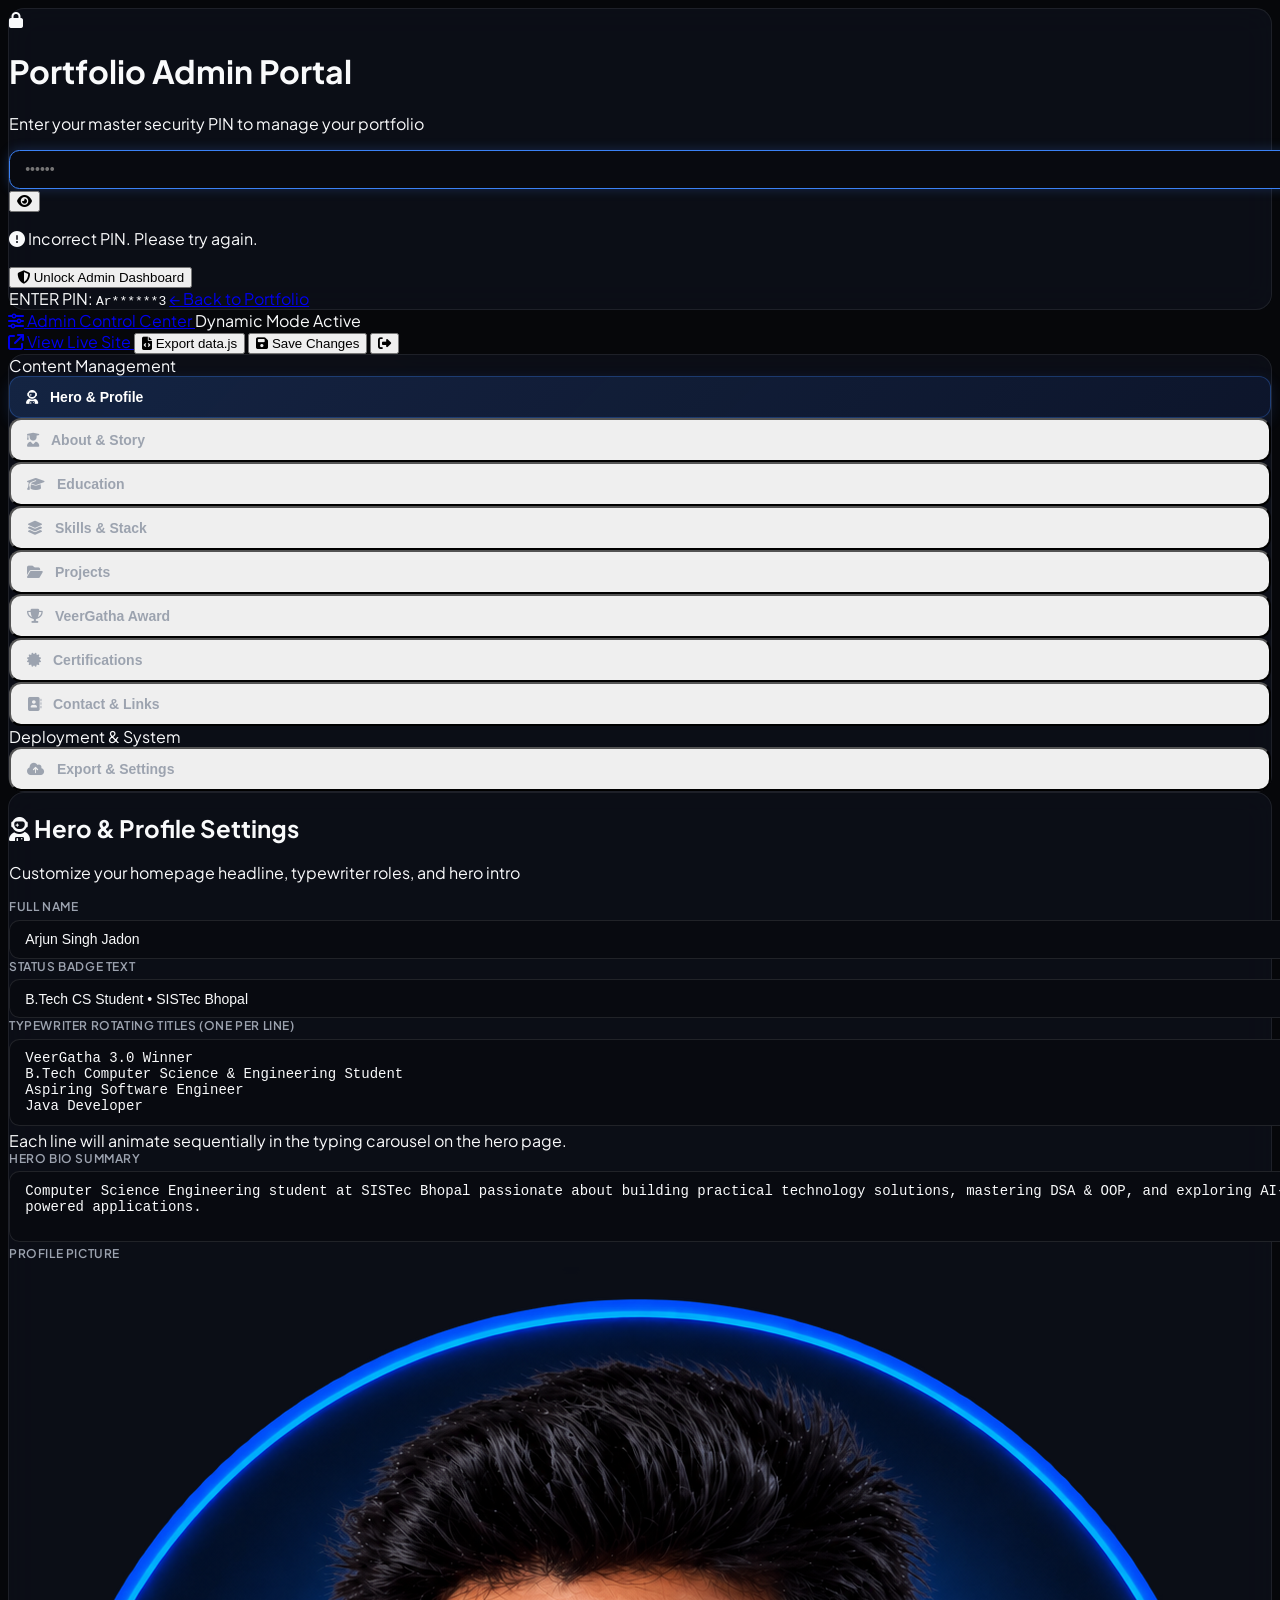
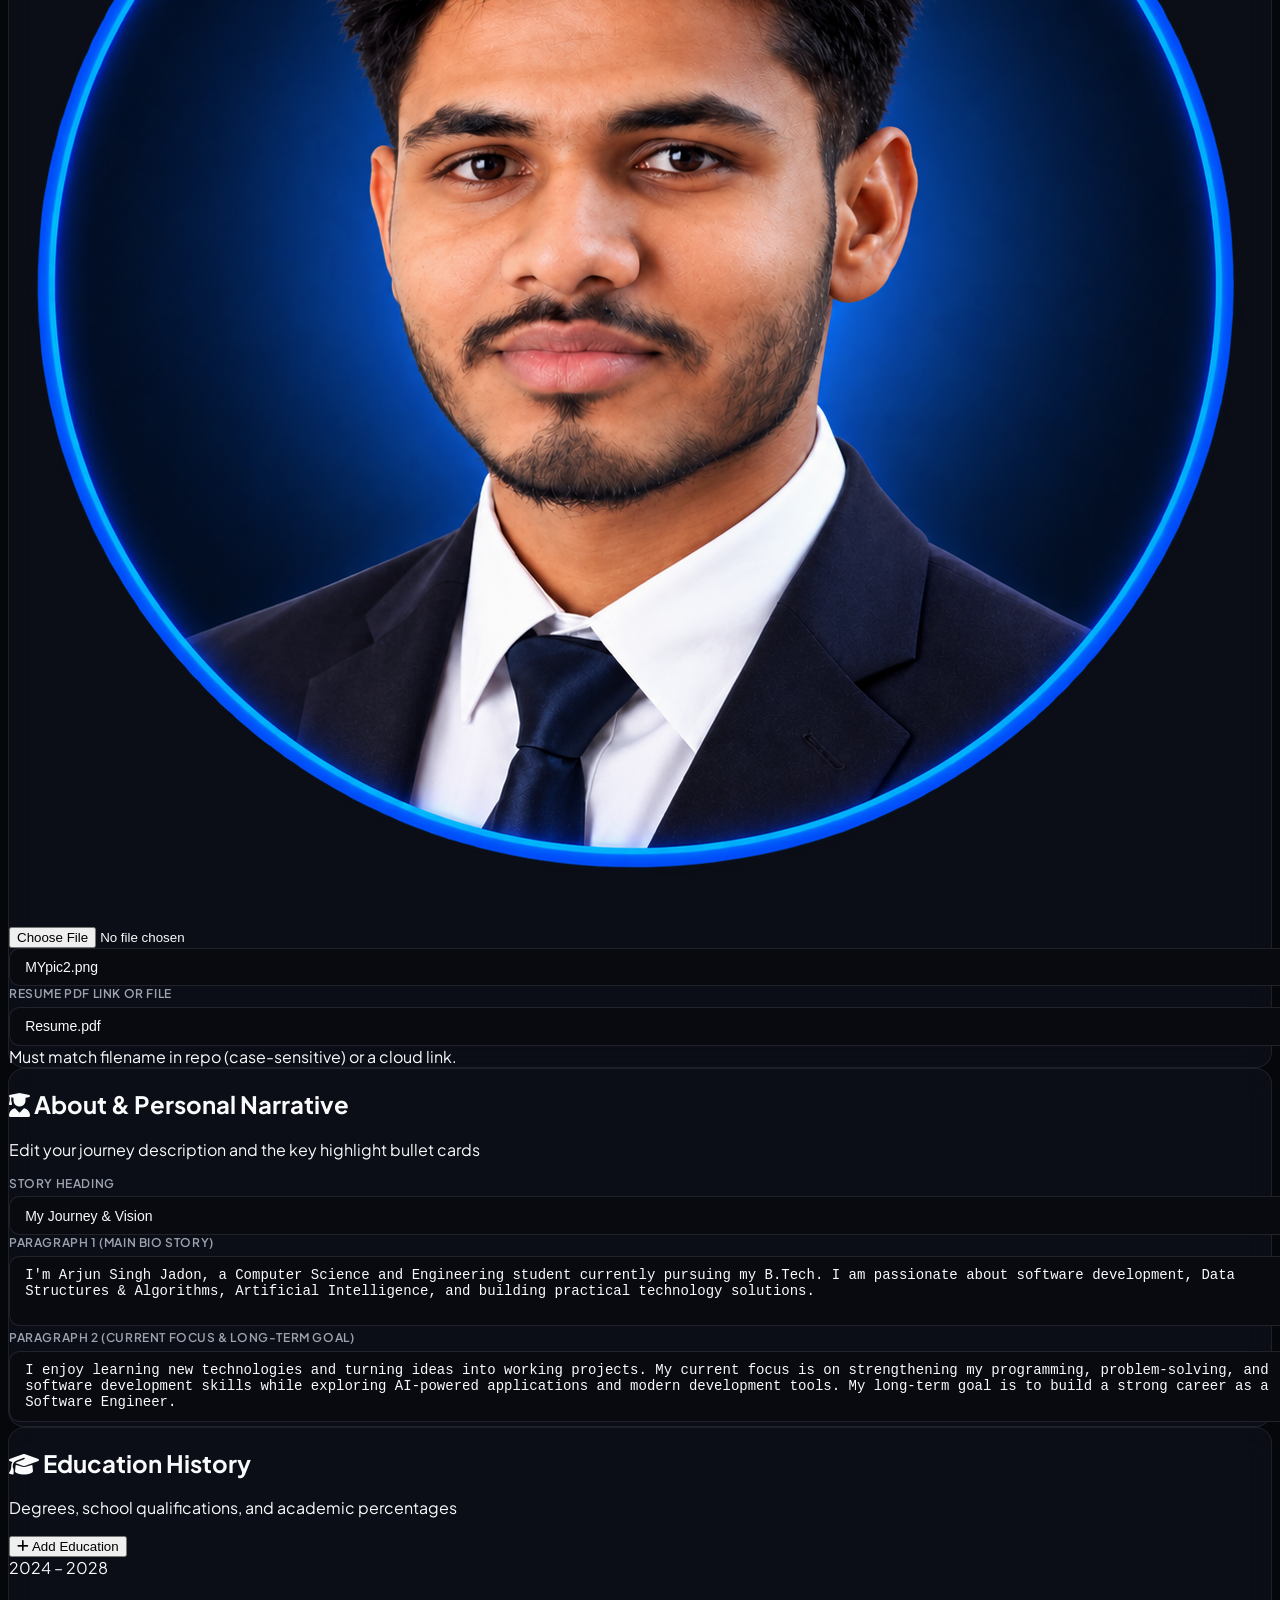
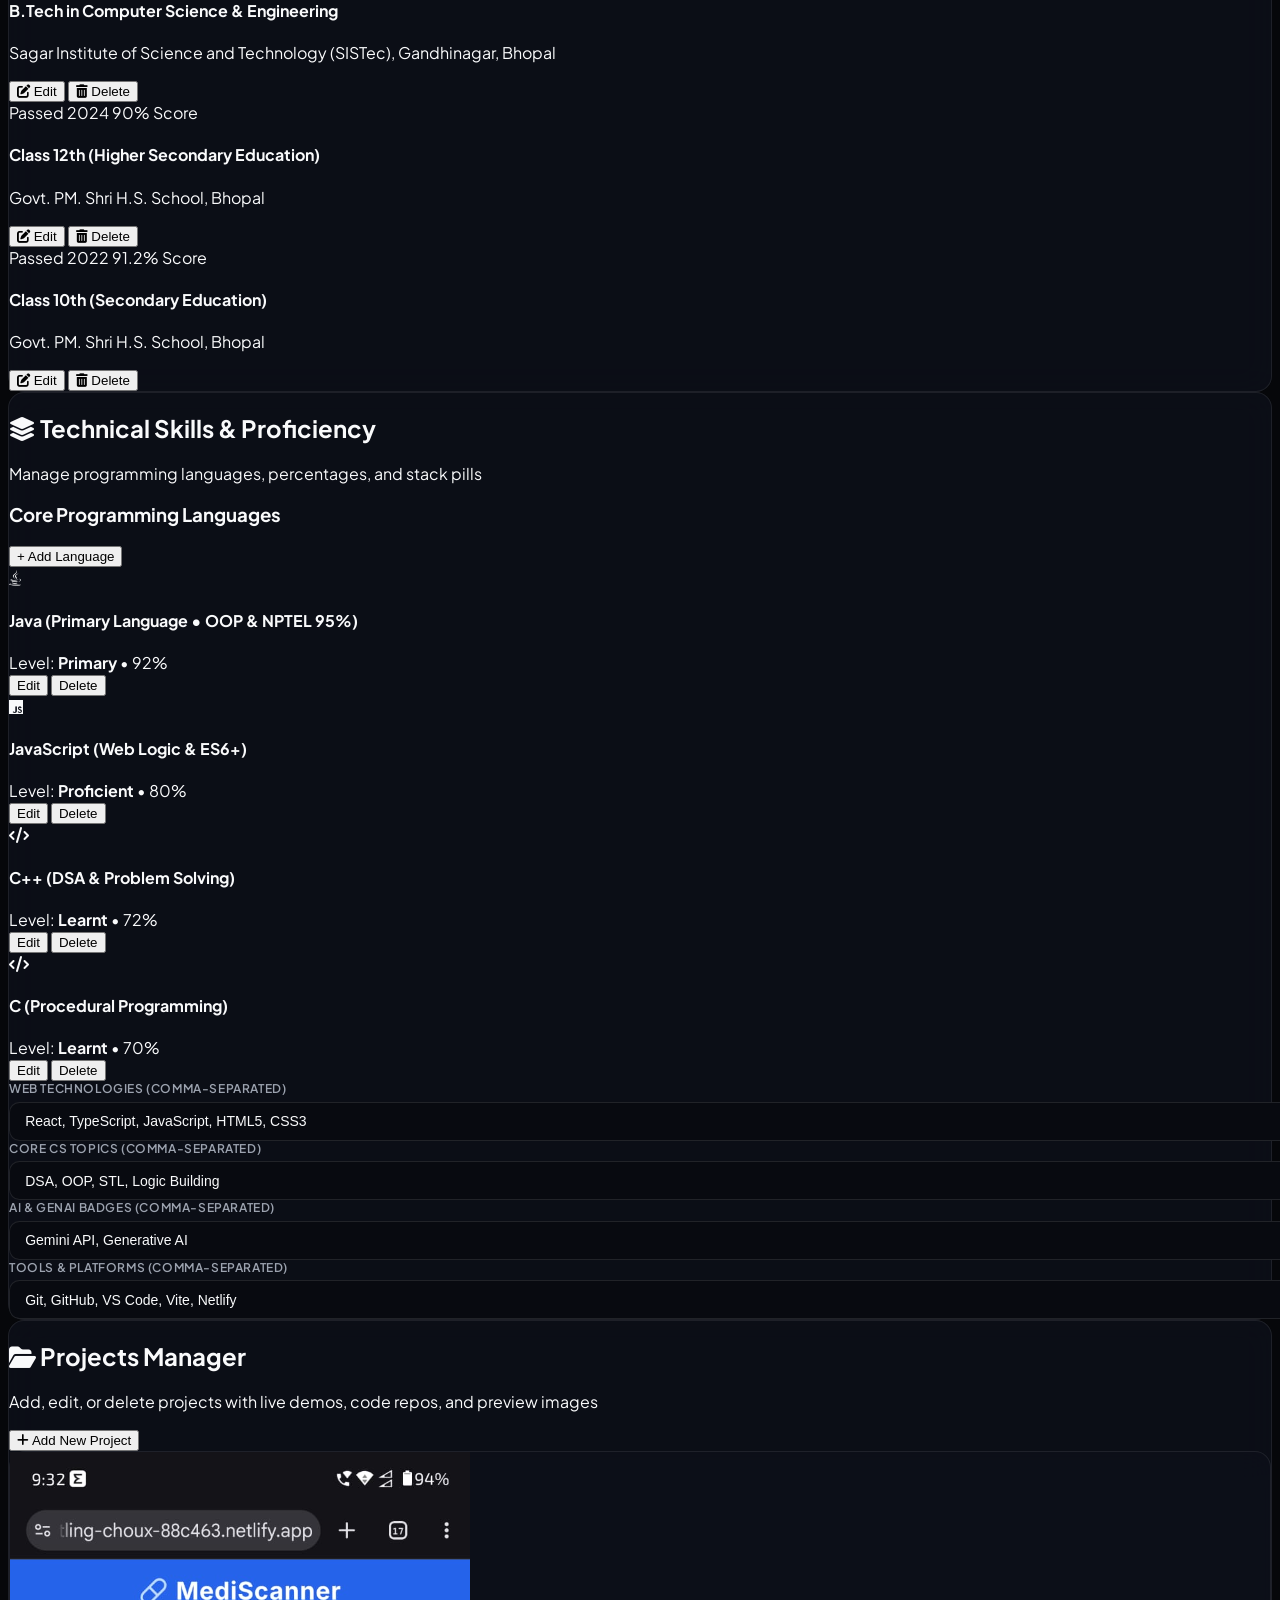
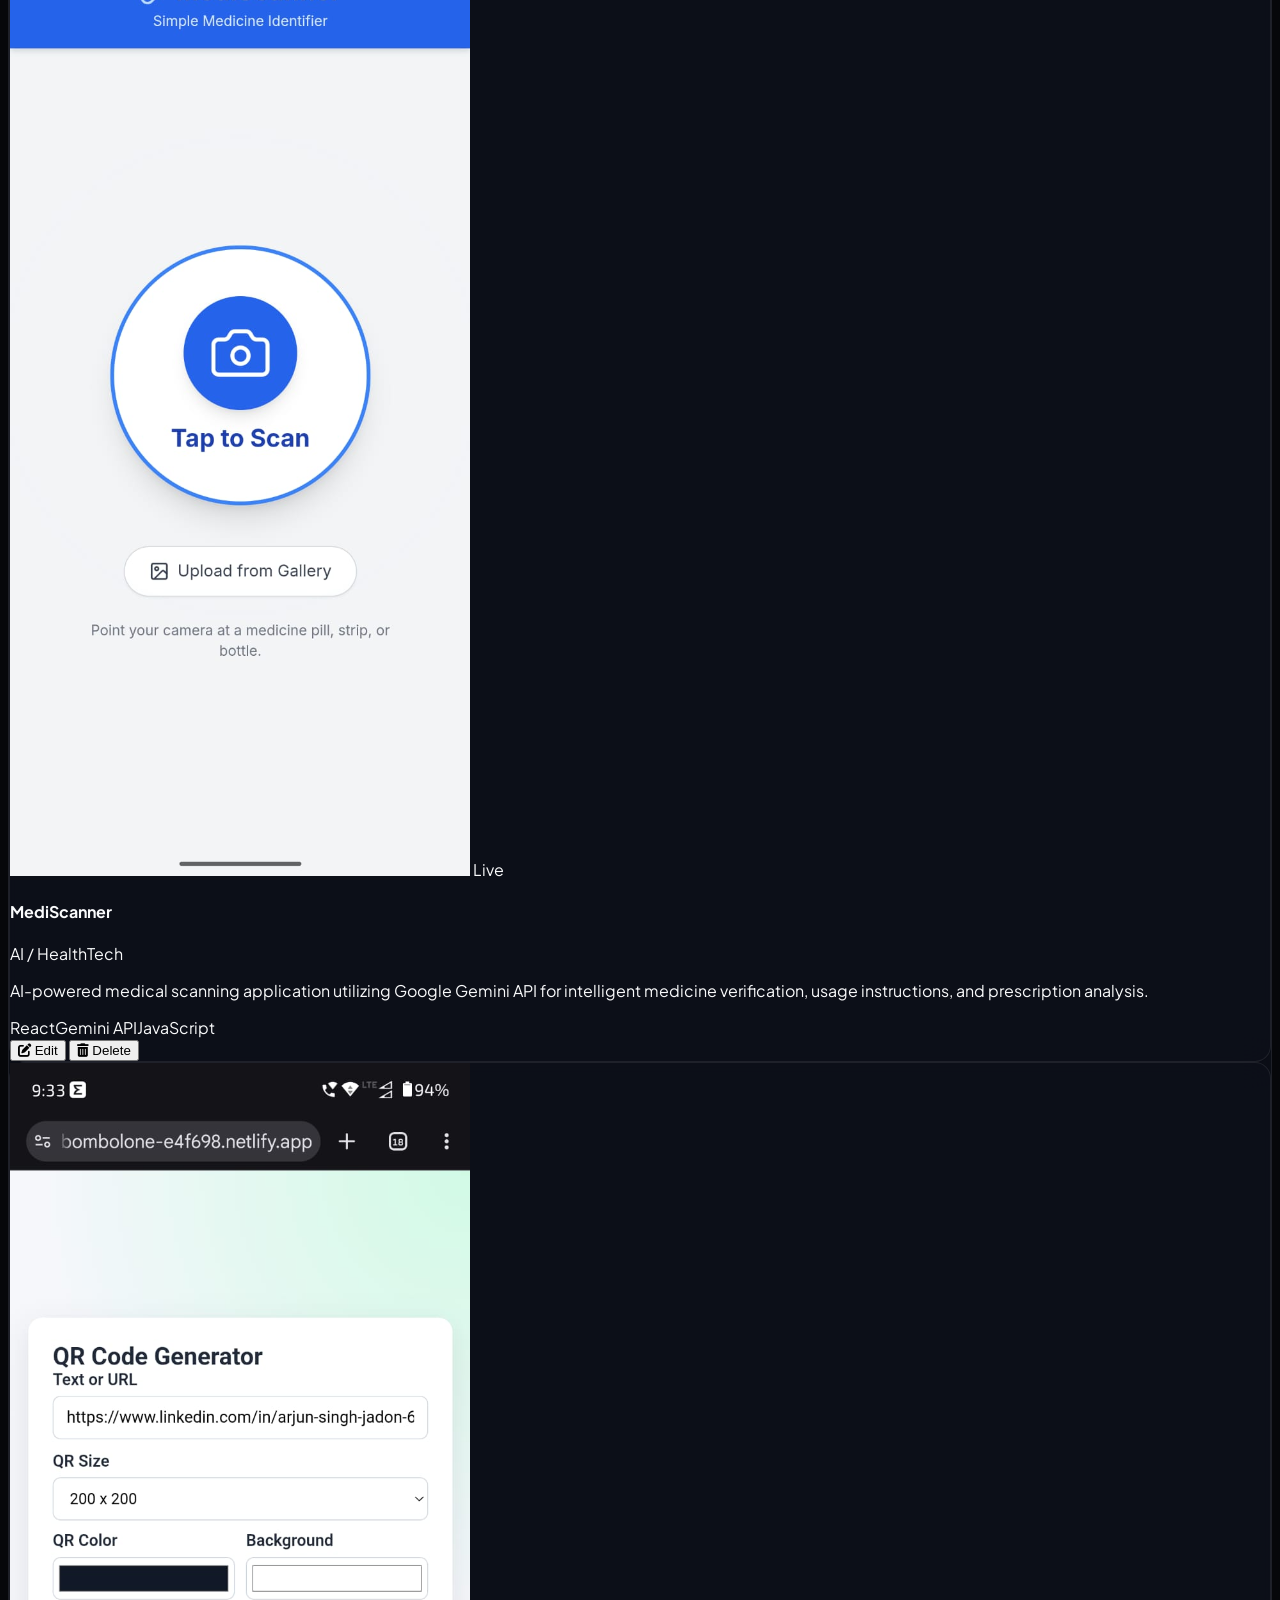
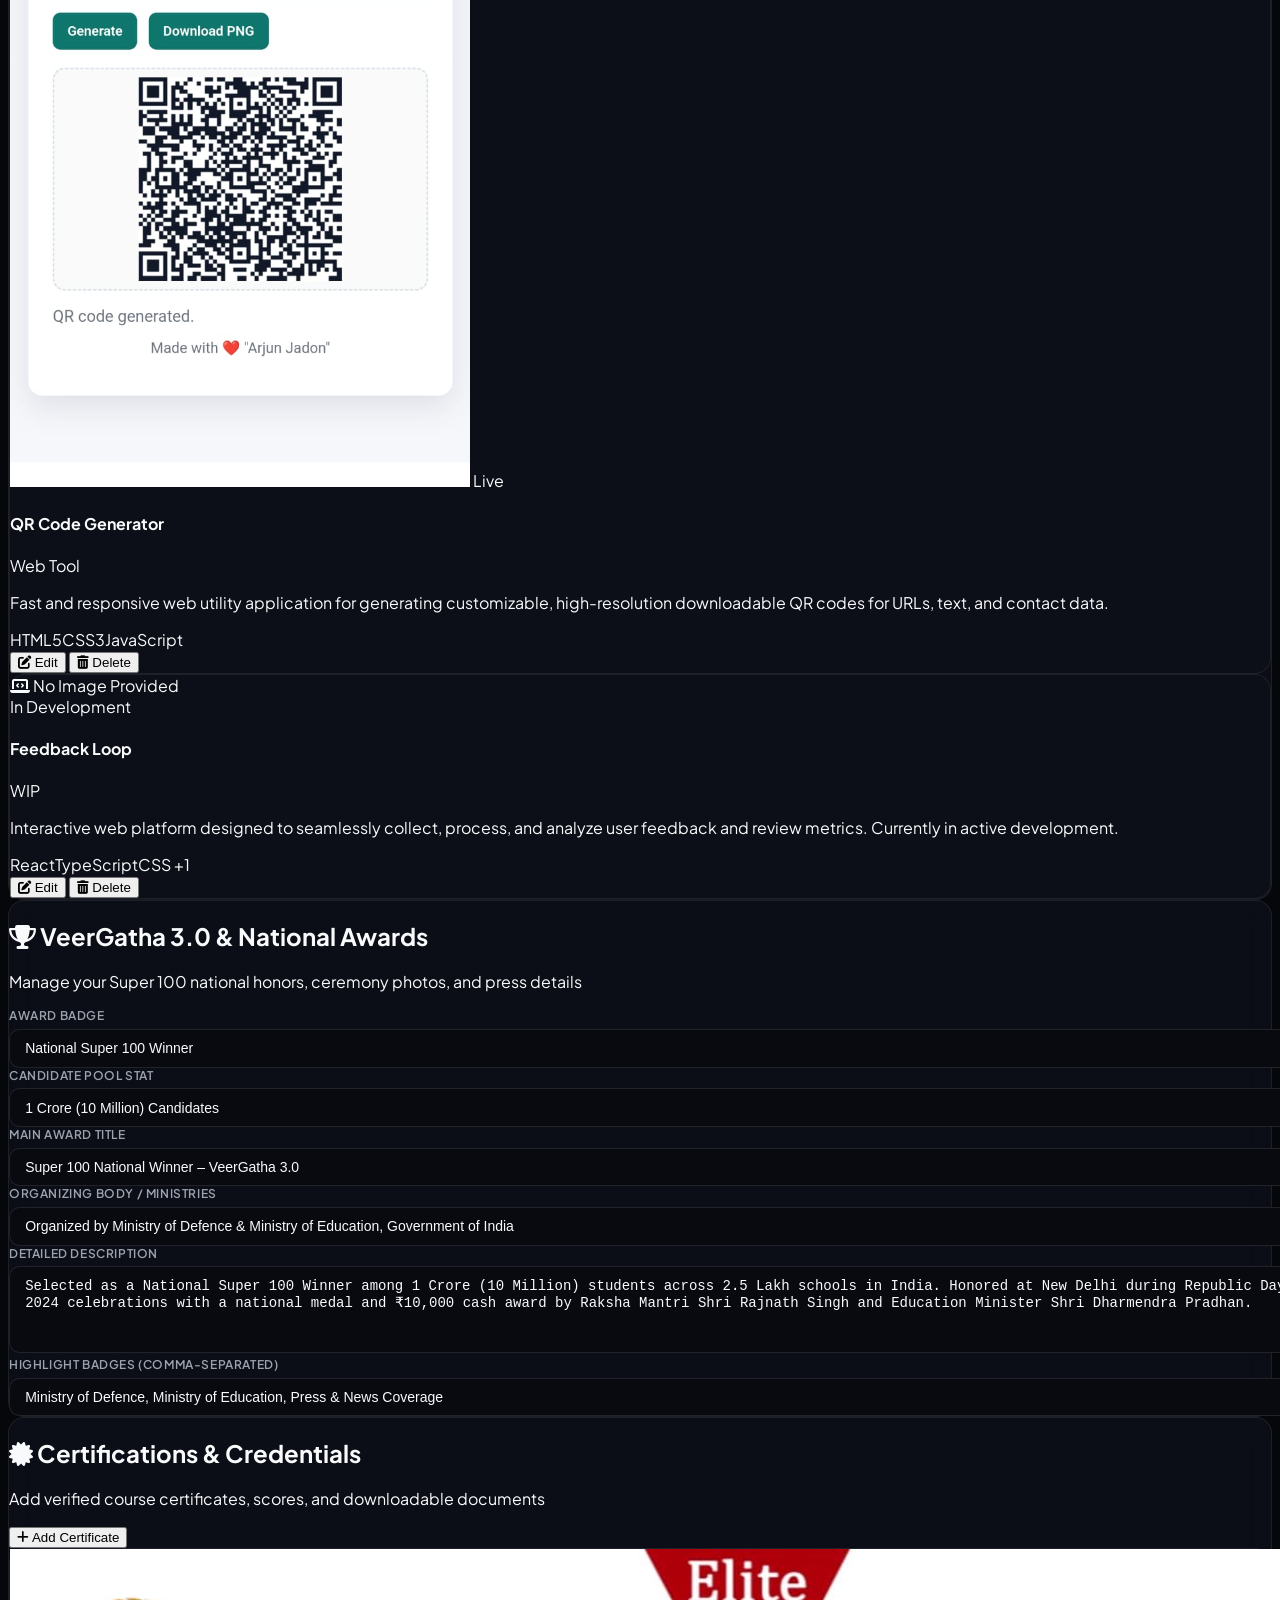
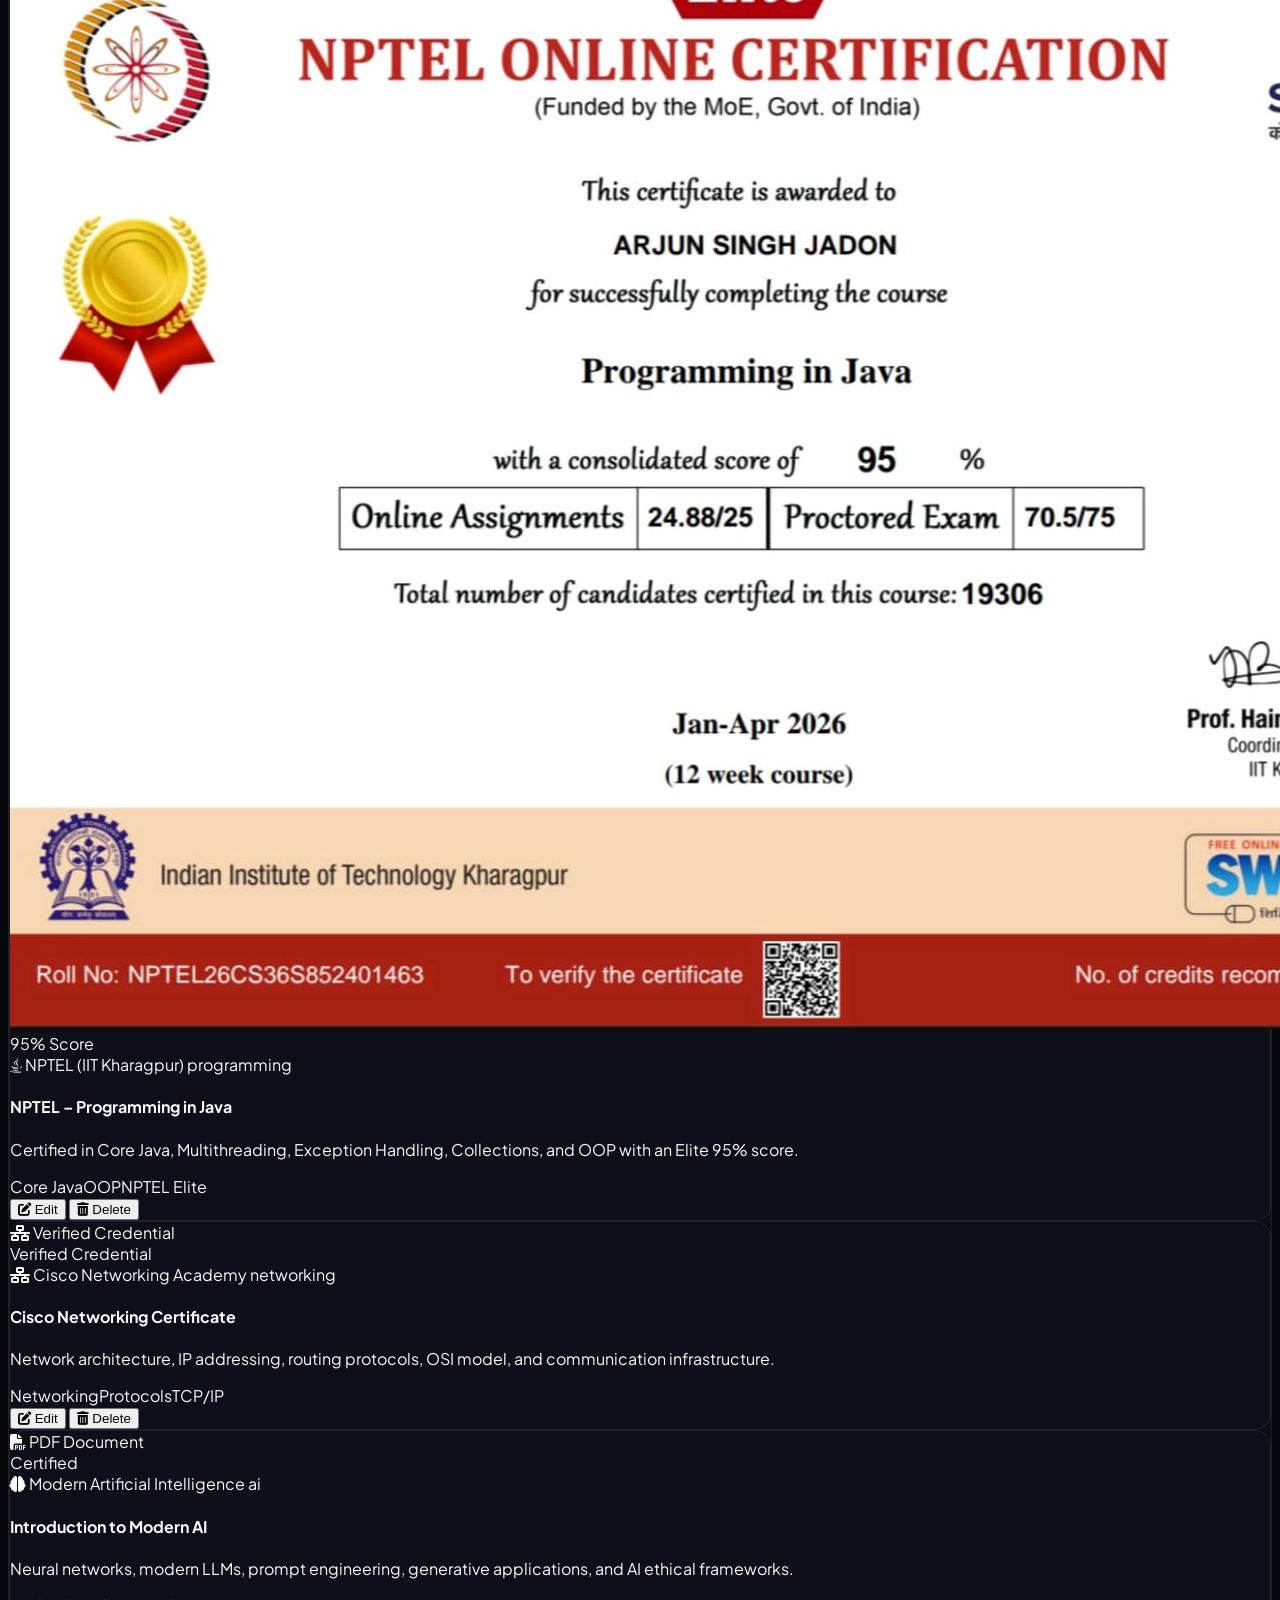
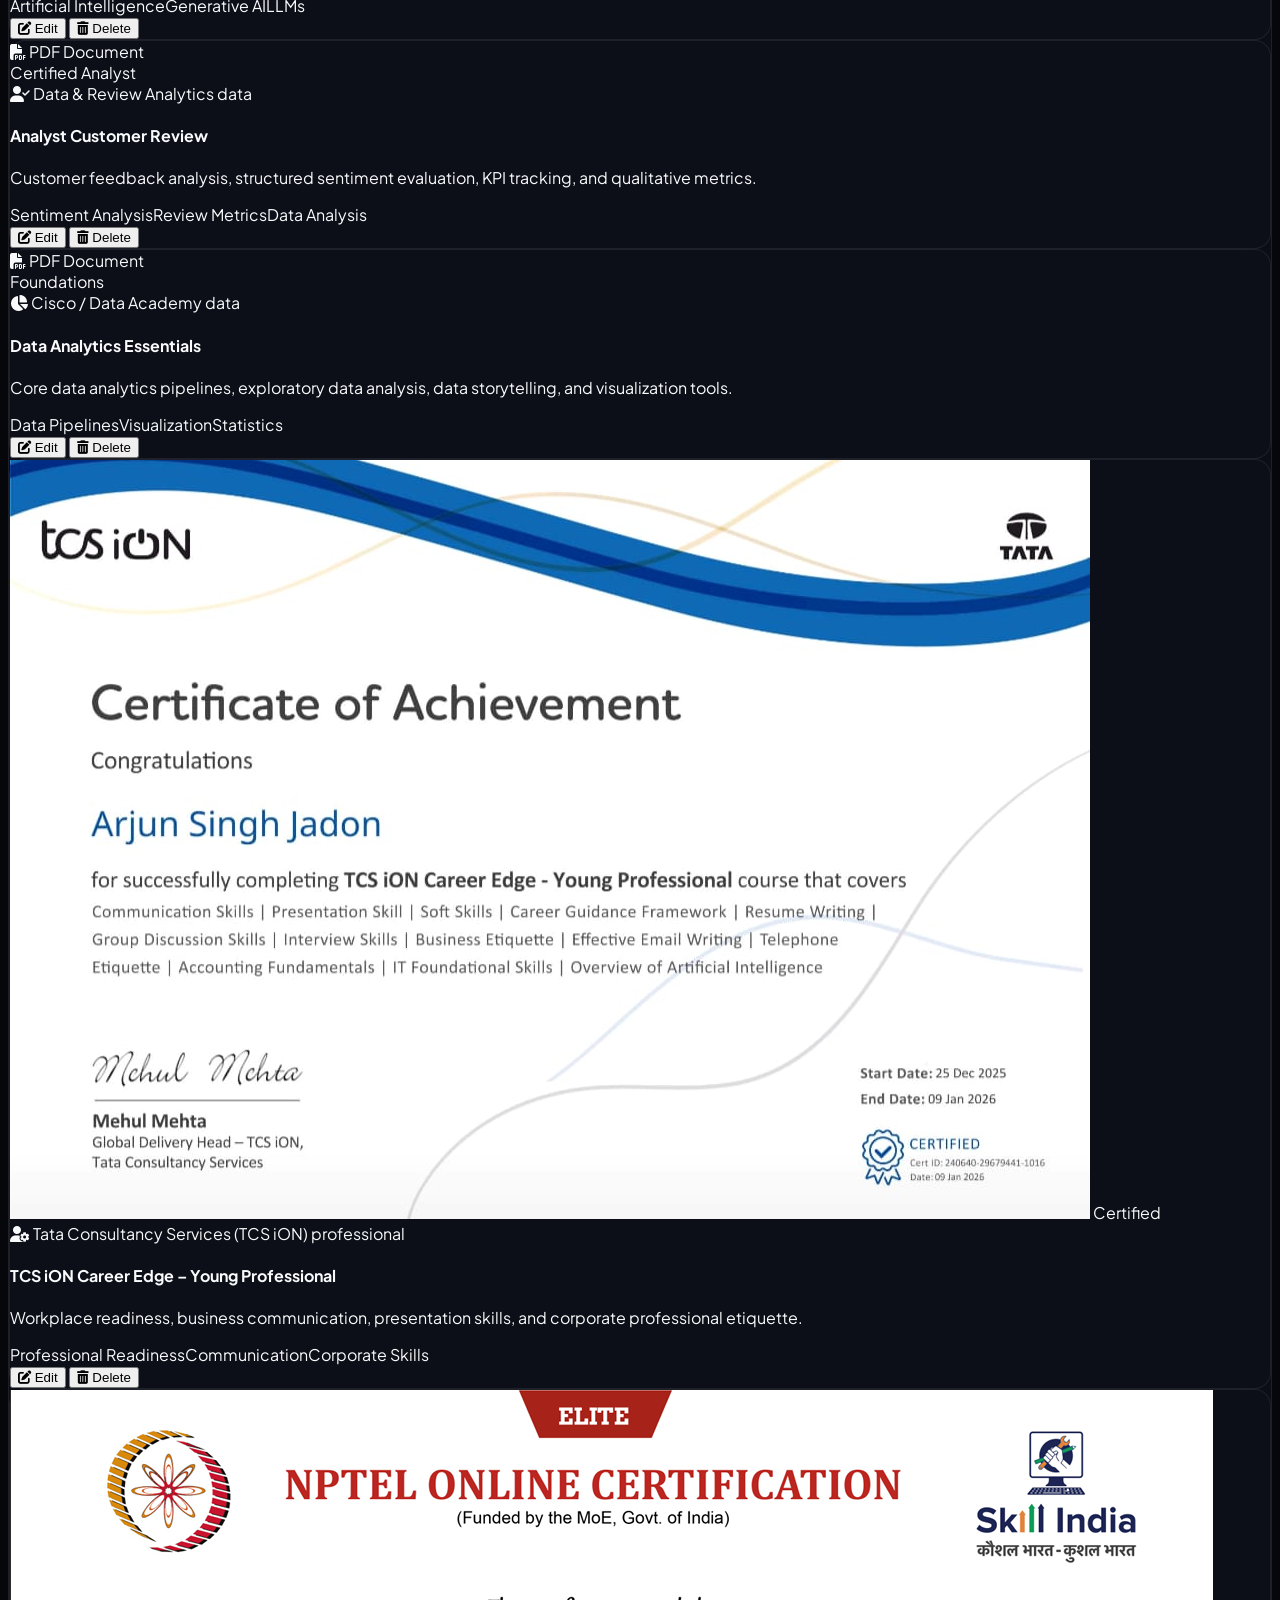
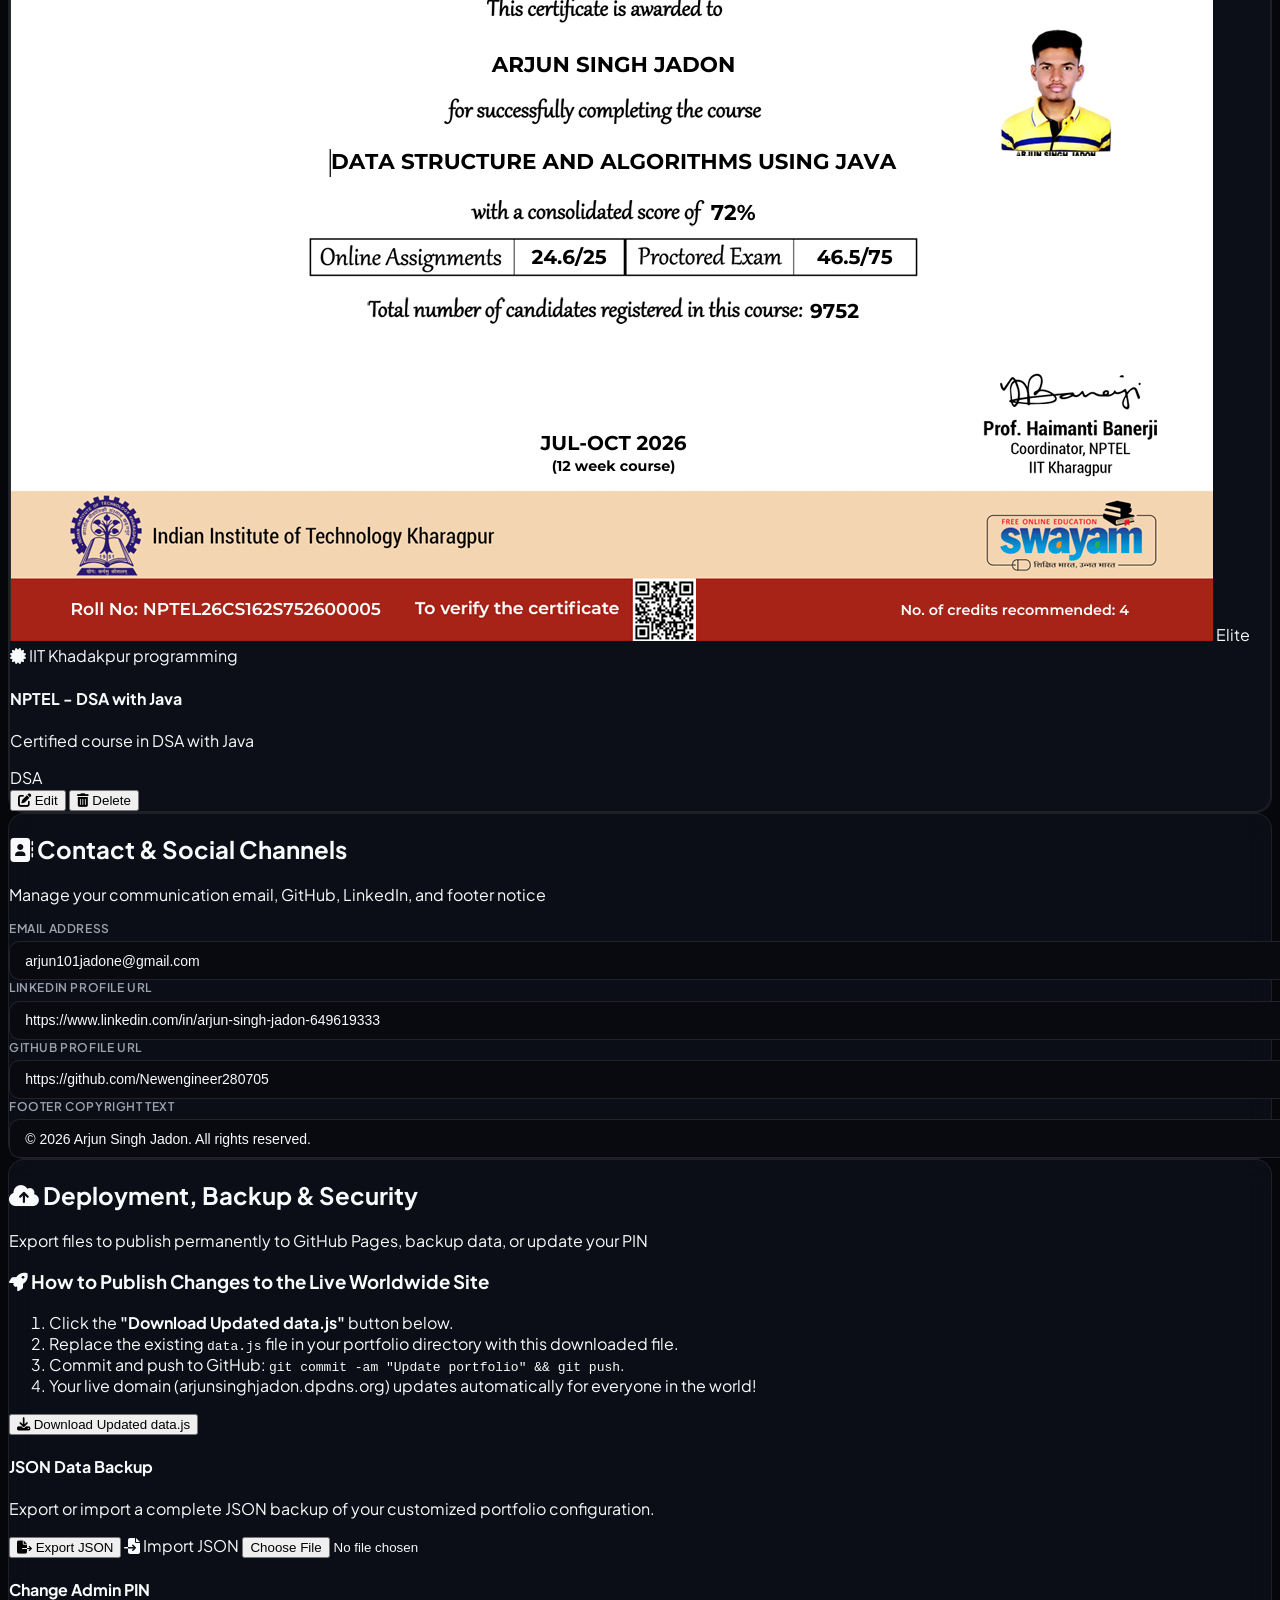
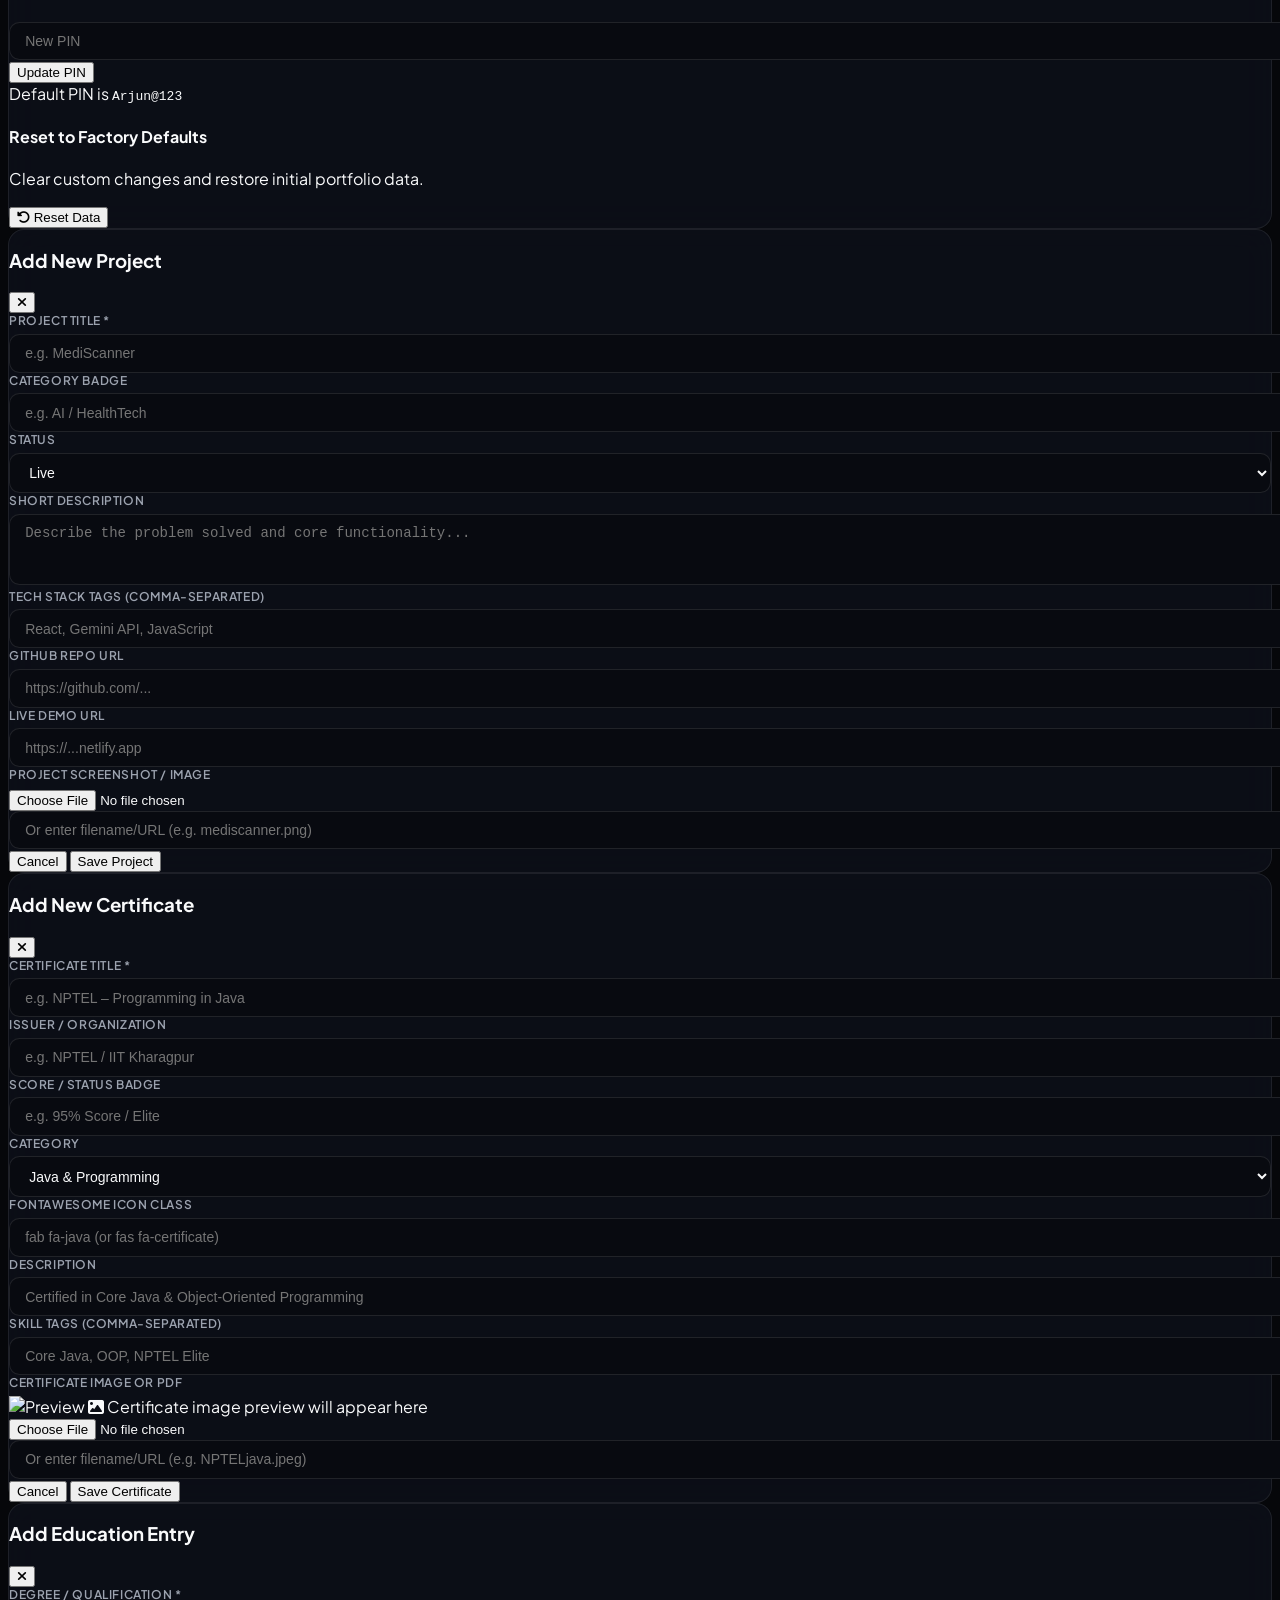
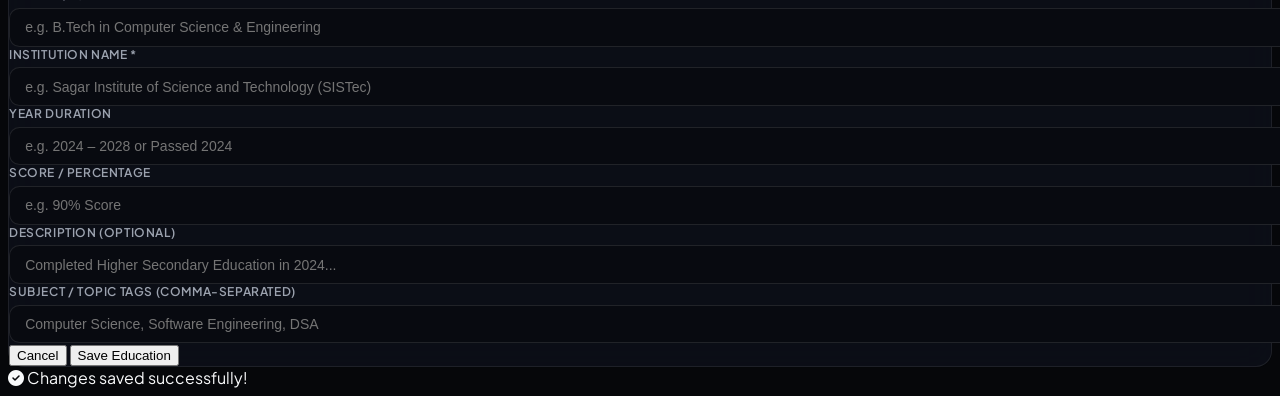
==== commit c846319f: "Updated Porfoliyo" ====
--- a/admin.html
+++ b/admin.html
@@ -551,7 +551,7 @@
                                         Update PIN
                                     </button>
                                 </div>
-                                <span class="text-[11px] text-gray-500">Default PIN is <code class="font-mono text-blue-400">arjun123</code></span>
+                                <span class="text-[11px] text-gray-500">Default PIN is <code class="font-mono text-blue-400">Arjun@123</code></span>
                             </div>
                         </div>
 
